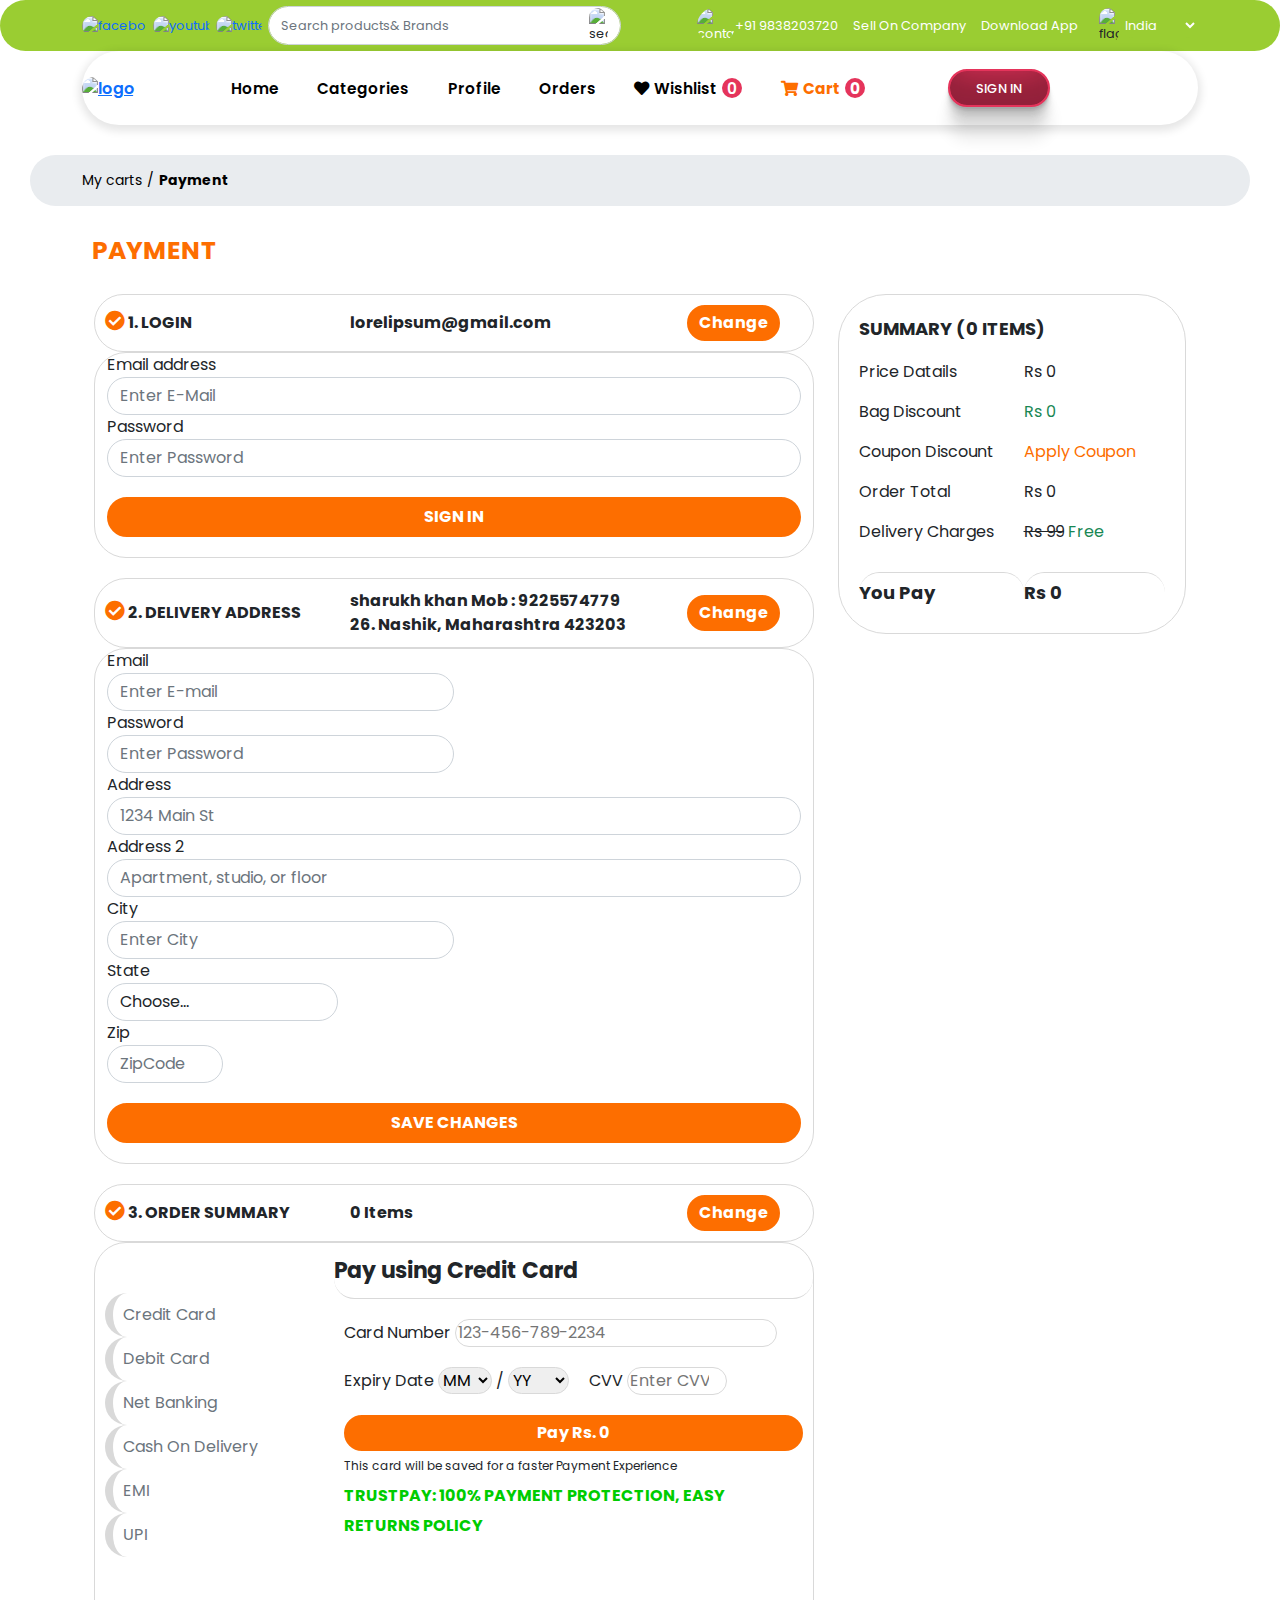
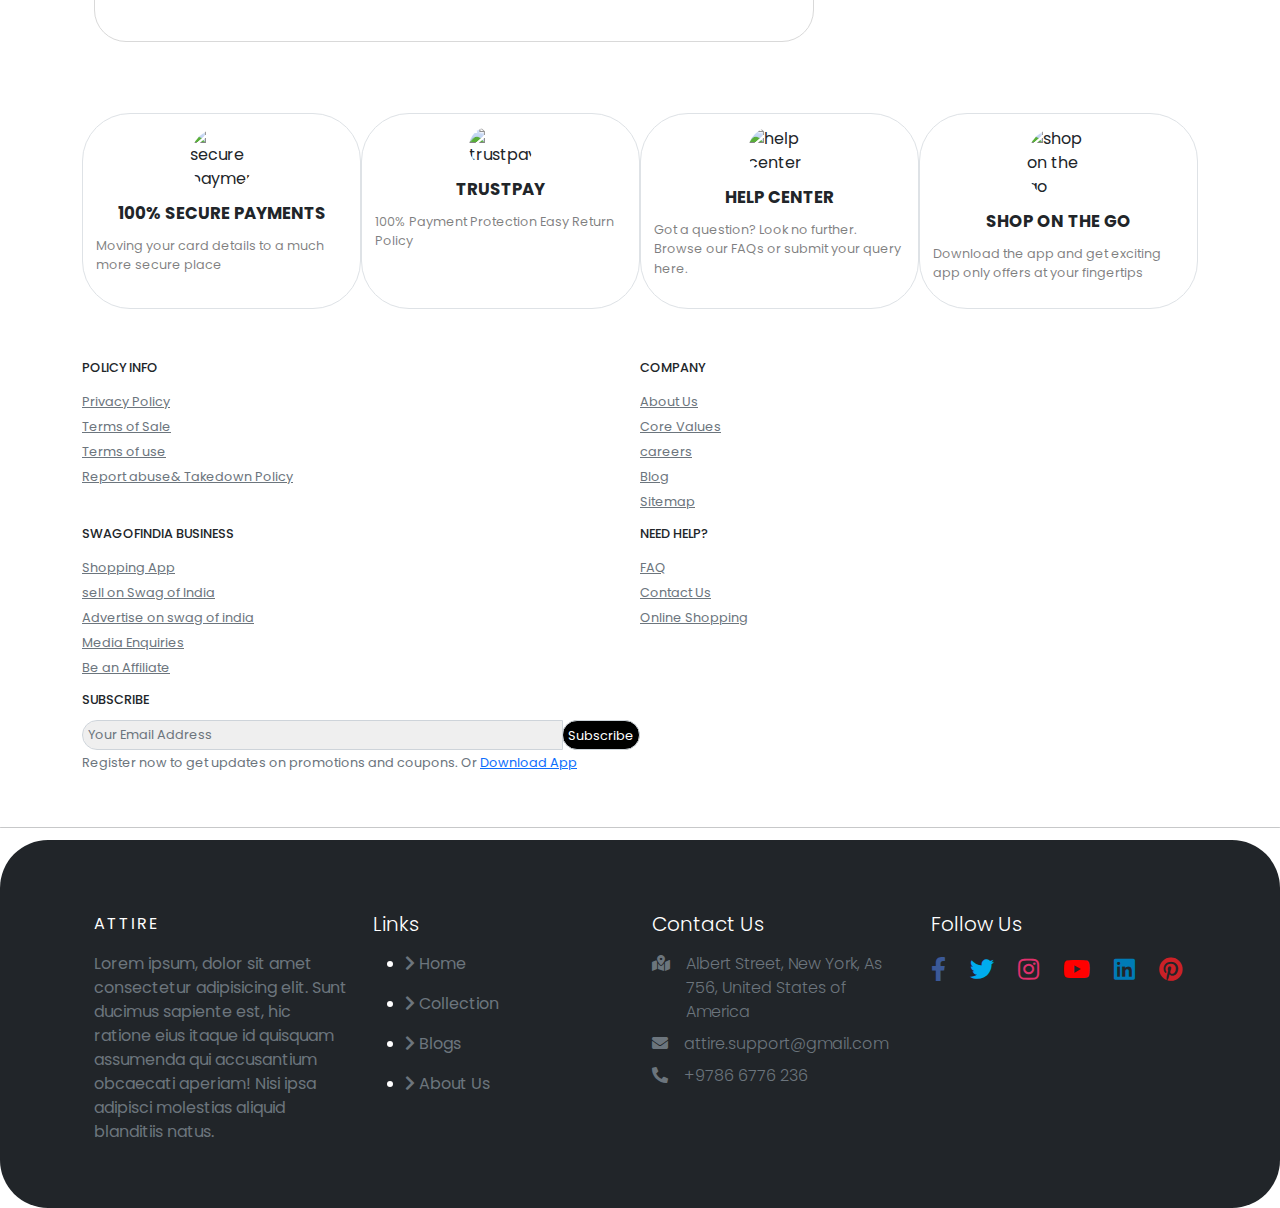
==== checkout.html @ f63555f8 "Add files via upload" ====
<!DOCTYPE html>
<html lang="en">

<head>
    <meta charset="UTF-8">
    <meta http-equiv="X-UA-Compatible" content="IE=edge">
    <meta name="viewport" content="width=device-width, initial-scale=1.0">

    <!-- Bootstrap CSS -->
    <link rel="stylesheet" href="https://cdn.jsdelivr.net/npm/bootstrap@4.6.1/dist/css/bootstrap.min.css"
        integrity="sha384-zCbKRCUGaJDkqS1kPbPd7TveP5iyJE0EjAuZQTgFLD2ylzuqKfdKlfG/eSrtxUkn" crossorigin="anonymous">
<!-- bootstrap css -->
<link rel="stylesheet" href="bootstrap-5.0.2-dist/css/bootstrap.min.css" />
<!-- Bootstrap CSS -->
<link rel="stylesheet" href="https://cdn.jsdelivr.net/npm/bootstrap@4.6.1/dist/css/bootstrap.min.css"
    integrity="sha384-zCbKRCUGaJDkqS1kPbPd7TveP5iyJE0EjAuZQTgFLD2ylzuqKfdKlfG/eSrtxUkn" crossorigin="anonymous" />
<link rel="stylesheet" href="https://cdn.jsdelivr.net/npm/bootstrap@4.6.0/dist/css/bootstrap.min.css"
    integrity="sha384-B0vP5xmATw1+K9KRQjQERJvTumQW0nPEzvF6L/Z6nronJ3oUOFUFpCjEUQouq2+l" crossorigin="anonymous" />
<link rel="stylesheet" href="https://cdn.jsdelivr.net/npm/bootstrap-icons@1.3.0/font/bootstrap-icons.css" />
    <!-- font awesome -->
    <link rel="stylesheet" href="./fontawesome-free-5.15.4-web/css/all.min.css">

    <!-- font family -->
    <link rel="preconnect" href="https://fonts.googleapis.com">
    <link rel="preconnect" href="https://fonts.gstatic.com" crossorigin>
    <link href="https://fonts.googleapis.com/css2?family=Great+Vibes&display=swap" rel="stylesheet">

    <!-- A favicon is a small file containing the one or more icons which are used to represent the website or a blog. It is also known as a tab icon, website icon, URL icon, or a bookmark icon. -->
    <link rel="icon" type="image/png" href="images\flavicon.png">

    <!-- The <title> tag in HTML is used to define the title of HTML document. -->
    <title>Attire-checkout Page</title>

    <!-- add a link to use an external style sheet -->
    <link rel="stylesheet" href="./css/checkout.css">
    <link rel="stylesheet" href="./css/main.css">

</head>

<body>

    <!-- The <header> element represents a container for introductory content or a set of navigational links. -->
    <!-- Sticky top Position an element at the top of the viewport, from edge to edge, but only after you scroll past it. The .sticky-top utility uses CSS’s position: sticky. -->
    <header>
        <div class="header-top">
            <div class="container-xl">
                <div class="row header-body">

                    <!-- ARIA is a set of attributes we can add to HTML elements that define ways to make web content and applications accessible to users with disabilities who use assistive technologies  -->
                    <div class="socialmedia col-md-2 justify-content-md-start justify-content-center" role="group"
                        tabindex="0" aria-label="social media">
                        <a class="navbar-brand" href="#"><img src="images\facebook round.png" alt="facebook"
                                aria-label="follow company on facebook"></a>
                        <a class="navbar-brand" href="#"><img src="images\Group 2556.png" alt="youtube"
                                aria-label="follow company on youtube"></a>
                        <a class="navbar-brand" href="#"><img src="images\Group 2557.png" alt="twitter"
                                aria-label="follow company on twitter"></a>
                    </div>
                    <div class="searchbar col-md-4 justify-content-center">
                        <input type="search" class="form-control" placeholder="Search products& Brands"
                            aria-label="Search">
                        <img src="images\Group 2558.png" alt="search">
                    </div>
                    <div class="details col-md-6 justify-content-md-end justify-content-center">
                        <ul class="nav">
                            <li class="nav-item">
                                <a id="contact-no" class="nav-link" href="tel:+91 9838203720"><img
                                        src="images\Group 2559.png" alt="contact">+91 9838203720</a>
                            </li>
                            <li class="nav-item">
                                <a class="nav-link" href="#">Sell On Company</a>
                            </li>
                            <li class="nav-item">
                                <a class="nav-link" href="#">Download App</a>
                            </li>
                            <li class="selector nav-item">
                                <img id="selector-img" src="images\india.png" alt="flag">

                                <!-- JavaScript event onchange -->
                                <select id="countriesList" class="countries" onchange="countriesFunction()">
                                    <option value="india">India</option>
                                    <option value="usa">USA</option>
                                    <option value="uk">UK</option>
                                    <option value="germany">Germany</option>
                                </select>
                            </li>
                        </ul>
                    </div>
                </div>
            </div>
        </div>

        <!-- JavaScript event onclick -->
        <button id="scrollTopBtn" class="scroll-top-btn" onclick="scrollTopFunction()"><i
                class="fas fa-chevron-up"></i></button>

        <div class="header-bottom" id="stickyHeader">
            <!-- Containers are the most basic layout element in Bootstrap and are required when using our default grid system. -->
            <div class="container-xl pad-sm-10">

                <!-- Navbar Documentation and examples for Bootstrap’s powerful, responsive navigation header, the navbar. Includes support for branding, navigation, collapse plugin, and more. -->
                <nav class="navbar navbar-expand-md navbar-light nav-list">
                   <a href="./index.html"> <img src="images/shopping-bag-icon.png" alt="logo"></a>

                    <!-- The hamburger menu is the button in websites that typically opens up into a side menu or navigation drawer. An easy way to communicate to users that the button contained a list of items. Here hamburger opens at medium device-->
                    <button class="navbar-toggler toggle-button" type="button" data-toggle="collapse"
                        data-target="#navbarSupportedContent" aria-controls="navbarSupportedContent"
                        aria-expanded="false" aria-label="Toggle navigation">
                        <span class="navbar-toggler-icon"></span>
                    </button>

                    <div class="collapse navbar-collapse" id="navbarSupportedContent">
                        <ul class="headernav navbar-nav mr-auto">
                            <li class="nav-item">
                                <a class="nav-link nav-position headernav-menu" href="./index.html">Home</a>
                            </li>
                            <li class="nav-item">
                                <a class="nav-link nav-position headernav-menu"
                                    href="./product_list.html">Categories</a>
                                <ul class="submenu">
                                    <li><a href="./product_list.html">Men</a></li>
                                    <li><a href="./product_list.html">Women</a></li>
                                    <li><a href="./product_list.html">Ethnic</a></li>
                                </ul>
                            </li>
                            <li class="nav-item">
                                <a class="nav-link nav-position headernav-menu" href="./my_profile.html">Profile</a>
                                <ul class="submenu">
                                    <li><a href="#">My Profile</a></li>
                                    <li><a href="#">Edit Profile</a></li>
                                </ul>
                            </li>
                            <li class="nav-item">
                                <a class="nav-link nav-position headernav-menu" href="./my_orders.html">Orders</a>
                                <ul class="submenu">
                                    <li><a href="#">My Orders</a></li>
                                    <li><a href="#">Track Orders</a></li>
                                    <li><a href="#">Return Orders</a></li>
                                </ul>
                            </li>
                            <li class="nav-item">
                                <a class="nav-link nav-position headernav-menu" href="#"><i
                                        class="fas fa-heart"></i> Wishlist <span id="myWishlistItem">0</span></a>
                            </li>
                            <li class="nav-item">
                                <a class="nav-link nav-position headernav-menu active" href="./my_carts.html"><i
                                        class="fas fa-shopping-cart"></i>
                                    Cart <span id="myCartItem">0</span></a>
                            </li>
                        </ul>
                        <!-- Button trigger modal -->
                        <button class="my-2 my-sm-0 btn-signin" type="submit" data-toggle="modal"
                            data-target="#Modal-container">SIGN
                            IN</button>
                    </div>
                </nav>
            </div>
        </div>
    </header>

    <!-- Modal element-->
    <!-- Toggle a working modal by clicking the button below. It will slide down and fade in from the top of the page. -->
    <div class="modal fade" id="Modal-container" tabindex="-1" aria-labelledby="exampleModalLabel" aria-hidden="true">
        <div class="modal-dialog">
            <div class="modal-content">
                <!-- Modal header element which contains logo and exit button -->
                <div class="modal-header d-flex flex-column-reverse align-items-center">
                    <img src="./images/loginpage.webp" alt="logo">
                    <button type="button" class="close" data-dismiss="modal" aria-label="Close">
                        <span aria-hidden="true">&times;</span>
                    </button>
                </div>

                <!-- Modal body -->
                <div class="modal-body">
                    <!-- Modal body elements which contains pills of login and create account -->
                    <nav class="body-pills">
                        <div class="nav nav-pills" id="pills-tab" role="tablist">
                            <a class="nav-item nav-link active login-pill" id="pills-login-tab" data-toggle="pill"
                                href="#login-body" role="tab" aria-controls="login-body" aria-selected="true">LOGIN</a>
                            <a class="nav-item nav-link create-account-pill" id="pills-createaccount-tab"
                                data-toggle="pill" href="#createaccount-body" role="tab"
                                aria-controls="createaccount-body" aria-selected="false">CREATE ACCOUNT</a>
                        </div>
                    </nav>

                    <!-- content element for login and create account pills -->
                    <div class="tab-content" id="pills-tabContent">
                        <!-- This is Modal body login elements and it is labeld by login pills when login pills strike this element is visible -->
                        <div class="tab-pane fade show active" id="login-body" role="tabpanel"
                            aria-labelledby="pills-login-tab">
                            <form action="/action_page.php">
                                <label for="email">Email address</label><span class="important">*</span>
                                <div class="form-group">
                                    <input type="email" class="form-control" id="email" placeholder="Enter e-mail">
                                </div>

                                <label for="userPassword">Password</label><span class="important">*</span>
                                <div class="input-group input-password">
                                    <input id="userPassword" type="password" class="form-control"
                                        placeholder="Enter password" aria-labelledby="visible-password">
                                    <div class="input-group-append">
                                        <span class="input-group-text" id="visible-password"><i
                                                class="fas fa-eye"></i></span>
                                    </div>
                                </div>
                            </form>

                            <!-- buttons for sign in and fogot your password -->
                            <button type="button" class="btn sign-in-btn">SIGN IN</button>
                            <button type="button" class="btn FYP-btn">FORGOT YOUR PASSWORD?</button>
                        </div>

                        <!-- This is Modal body create account elements and it is labeld by create account pills when create account pills strike this element is visible -->
                        <div class="tab-pane fade" id="createaccount-body" role="tabpanel"
                            aria-labelledby="pills-createaccount-tab">
                            <form action="/action_page.php">
                                <label for="Username">Username</label><span class="important">*</span>
                                <div class="form-group">
                                    <input type="text" id="Username" class="form-control" placeholder="Username">
                                </div>

                                <label for="emailaddress">Email address</label><span class="important">*</span>
                                <div class="form-group">
                                    <input type="email" id="emailaddress" class="form-control"
                                        placeholder="Enter e-mail">
                                </div>

                                <label for="newPassword">Password</label><span class="important">*</span>
                                <div class="input-group input-password">
                                    <input type="password" id="newPassword" class="form-control"
                                        placeholder="Enter password" aria-describedby="visible-password">
                                    <div class="input-group-append">
                                        <span class="input-group-text" id="visible-password"><i
                                                class="fas fa-eye"></i></span>
                                    </div>
                                </div>
                            </form>
                            <!-- buttons for create account -->
                            <button type="button" class="btn create-account-btn-body">CREATE
                                ACCOUNT</button>
                        </div>
                    </div>

                    <!-- Modal footer elements it contains social media buttons-->
                    <div class="modal-footer justify-content-center">
                        <span>Or Login With</span>
                        <div class="d-flex justify-content-between footer-btn-group">
                            <button type="button" class="btn facebook-btn"><span><i
                                        class="fab fa-facebook-f"></i>FACEBOOK</span></button>
                            <button type="button" class="btn twitter-btn"><span><i
                                        class="fab fa-twitter"></i>TWITTER</span></button>
                            <button type="button" class="btn google-btn"><span><i
                                        class="fab fa-google-plus-g"></i>GOOGLE</span></button>
                        </div>
                    </div>
                </div>
            </div>
        </div>
    </div>

    <!-- The <main> tag specifies the main content of a document. -->
    <main>
        <!-- this is breadcrumb indicate the current page -->
        <div class="profile-breadcrumb">
            <div class="container-xl">
                <nav>
                    <ol>
                        <li><a href="./my_carts.html">My carts</a></li>
                        <li><a href="./checkout.html">Payment</a></li>
                    </ol>
                </nav>
            </div>
        </div>
        <div class="container-xl">
            <div class="payment-heading">
                <h5>PAYMENT</h5>
            </div>
            <div class="row">
                <div class="col-lg-8 col-12 pad-sm-xsm-0">
                    <div class="margin panel-box">
                        <div class="row login-head panel-head">
                            <div class="col-sm-4 col-12 p-0"><span><i class="fas fa-check-circle"></i></span> 1. LOGIN
                            </div>
                            <div class="col-sm-6 col-12">lorelipsum@gmail.com</div>
                            <div class="col-sm-2 col-12 p-0"><button class="flip">Change</button></div>
                        </div>
                        <div class="row login-body panel-body">
                            <div class="col-12">
                                <form>
                                    <div class="form-group">
                                        <label for="inputEmail1">Email address</label>
                                        <input type="email" class="form-control" id="inputEmail1"
                                            aria-describedby="emailHelp" placeholder="Enter E-Mail">
                                    </div>
                                    <div class="form-group">
                                        <label for="inputPassword1">Password</label>
                                        <input type="password" class="form-control" id="inputPassword1" placeholder="Enter Password">
                                    </div>
                                    <div class="form-group">
                                        <button type="submit">SIGN IN</button>
                                    </div>
                                </form>
                            </div>
                        </div>
                    </div>
                    <div class="margin panel-box">
                        <div class="row delivery-address-head panel-head">
                            <div class="col-sm-4 col-12 p-0"><span><i class="fas fa-check-circle"></i></span> 2.
                                DELIVERY ADDRESS</div>
                            <div class="col-sm-6 col-12">sharukh khan Mob : 9225574779<br>26. Nashik, Maharashtra
                                423203</div>
                            <div class="col-sm-2 col-12 p-0"><button class="flip">Change</button></div>
                        </div>
                        <div class="row delivery-address-body panel-body">
                            <div class="col-12">
                                <form>
                                    <div class="form-row">
                                        <div class="form-group col-md-6">
                                            <label for="inputEmail2">Email</label>
                                            <input type="email" class="form-control" id="inputEmail2" placeholder="Enter E-mail">
                                        </div>
                                        <div class="form-group col-md-6">
                                            <label for="inputPassword4">Password</label>
                                            <input type="password" class="form-control" id="inputPassword4" placeholder="Enter Password">
                                        </div>
                                    </div>
                                    <div class="form-group">
                                        <label for="inputAddress">Address</label>
                                        <input type="text" class="form-control" id="inputAddress"
                                            placeholder="1234 Main St">
                                    </div>
                                    <div class="form-group">
                                        <label for="inputAddress2">Address 2</label>
                                        <input type="text" class="form-control" id="inputAddress2"
                                            placeholder="Apartment, studio, or floor">
                                    </div>
                                    <div class="form-row">
                                        <div class="form-group col-md-6">
                                            <label for="inputCity">City</label>
                                            <input type="text" class="form-control" id="inputCity" placeholder="Enter City">
                                        </div>
                                        <div class="form-group col-md-4">
                                            <label for="inputState">State</label>
                                            <select id="inputState" class="form-control">
                                                <option selected>Choose...</option>
                                                <option>Karnataka</option>
                                                <option>Tamilnadu</option>
                                                <option>Maharashtra</option>
                                                <option>Andhrapradesh</option>
                                                <option>Gujarat</option>
                                            </select>
                                        </div>
                                        <div class="form-group col-md-2">
                                            <label for="inputZip">Zip</label>
                                            <input type="text" class="form-control" id="inputZip" placeholder="ZipCode">
                                        </div>
                                    </div>
                                    <div class="form-group">
                                        <button type="submit">SAVE CHANGES</button>
                                    </div>
                                </form>
                            </div>
                        </div>
                    </div>
                    <div class="margin panel-box">
                        <div class="row order-summary-head panel-head active">
                            <div class="col-sm-4 col-12 p-0"><span><i class="fas fa-check-circle"></i></span> 3. ORDER
                                SUMMARY</div>
                            <div class="col-sm-6 col-12"><span id="orderSummaryItems">0</span> Items</div>
                            <div class="col-sm-2 col-12 p-0"><button class="flip">Change</button></div>
                        </div>
                        <div class="row order-summary-body panel-body">
                            <div class="col-sm-4 col-12 left-section text-muted p-0">
                                <ul>
                                    <li>Credit Card</li>
                                    <li>Debit Card</li>
                                    <li>Net Banking</li>
                                    <li>Cash On Delivery</li>
                                    <li>EMI</li>
                                    <li>UPI</li>
                                </ul>
                            </div>
                            <div class="col-sm-8 col-12 right-section p-0 ">
                                <div class="right-section-heading">
                                    <h5>Pay using Credit Card</h5>
                                </div>

                                <div>
                                    <label for="cardNo">Card Number</label>
                                    <input type="number" name="card-number" id="cardNo" placeholder="123-456-789-2234">
                                </div>

                                <div class="d-flex">
                                    <div>
                                        <label>Expiry Date</label>
                                        <select name="expiry-month">
                                            <option value="MM">MM</option>
                                            <option value="Jan">Jan</option>
                                            <option value="Feb">Feb</option>
                                            <option value="Mar">Mar</option>
                                            <option value="Apr">Apr</option>
                                            <option value="Jun">Jun</option>
                                            <option value="Jul">Jul</option>
                                            <option value="Aug">Aug</option>
                                            <option value="Sep">Sep</option>
                                            <option value="Oct">Oct</option>
                                            <option value="Nov">Nov</option>
                                            <option value="Dec">Dec</option>
                                        </select>
                                        <span>/</span>
                                        <select name="expiry-year">
                                            <option value="yy">YY</option>
                                            <option value="2022">2022</option>
                                            <option value="2023">2023</option>
                                            <option value="2024">2024</option>
                                            <option value="2025">2025</option>
                                            <option value="2026">2026</option>
                                            <option value="2027">2027</option>
                                            <option value="2028">2028</option>
                                            <option value="2029">2029</option>
                                            <option value="2030">2030</option>
                                            <option value="2031">2031</option>
                                            <option value="2032">2032</option>
                                        </select>
                                    </div>
                                    <div>
                                        <label for="cvv">CVV</label>
                                        <input type="number" name="cvv" id="cvv" placeholder="Enter CVV">
                                    </div>
                                </div>
                                <div class="d-flex flex-column payment-area">
                                    <a class="d-flex" href="./thankyou.html"><button>Pay Rs. <span
                                                id="finalPaymentButton">0</span></button></a>
                                    <span>This card will be saved for a faster Payment Experience</span>
                                    <span>TRUSTPAY: 100% PAYMENT PROTECTION, EASY RETURNS POLICY</span>
                                </div>
                            </div>
                        </div>
                    </div>
                </div>
                <div class="col-lg-4 col-12 pad-sm-xsm-0">
                    <div class="summary-box margin">
                        <div class="box-head">SUMMARY (<span id="summaryItems"></span> ITEMS)</div>
                        <div class="box-body">
                            <div class="grid-container">
                                <div class="grid">Price Datails</div>
                                <div class="grid">Rs <span id="totalPrice"></span></div>
                                <div class="grid">Bag Discount</div>
                                <div class="grid text-success">Rs <span id="totalDiscount"></span></div>
                                <div class="grid">Coupon Discount</div>
                                <div class="grid color-orange">Apply Coupon</div>
                                <div class="grid">Order Total</div>
                                <div class="grid">Rs <span id="totalPriceAfterDiscount"></span></div>
                                <div class="grid">Delivery Charges</div>
                                <div class="grid"><del>Rs 99</del> <span class="text-success">Free</span></div>
                                <div class="grid box-bottom">You Pay</div>
                                <div class="grid box-bottom">Rs <span id="finalTotal"></span></div>
                            </div>
                        </div>
                    </div>
                </div>
            </div>
        </div>
        <div class="container-xl pad-sm-10">
            <div class="suprt-box">
                <div class="row">
                    <span class="border d-inline-flex align-items-center flex-column col-6 col-md-3" tabindex="0"
                        role="group">
                        <img src="images\Image 34.png" alt="secure payments">
                        <h6>100% SECURE PAYMENTS</h6>
                        <p>Moving your card details to a much more secure place</p>
                    </span>
                    <span class="border d-inline-flex align-items-center flex-column col-6 col-md-3" tabindex="0"
                        role="group">
                        <img src="images\Image 35.png" alt="trustpay">
                        <h6>TRUSTPAY</h6>
                        <p>100% Payment Protection Easy Return Policy</p>
                    </span>
                    <span class="border d-inline-flex align-items-center flex-column col-6 col-md-3" tabindex="0"
                        role="group">
                        <img src="images\Image 36.png" alt="help center">
                        <h6>HELP CENTER</h6>
                        <p>Got a question? Look no further. Browse our FAQs or submit your query here.</p>
                    </span>
                    <span class="border d-inline-flex align-items-center flex-column col-6 col-md-3" tabindex="0"
                        role="group">
                        <img src="images\Image 37.png" alt="shop on the go">
                        <h6>SHOP ON THE GO</h6>
                        <p>Download the app and get exciting app only offers at your fingertips</p>
                    </span>
                </div>
            </div>


            <!-- The row provides the columns a place to live, ideally having columns that add up to 12. It also acts as a wrapper since all the columns float left. -->
            <div class="row swagofindia-details">
                <!-- For grids that are the same from the smallest of devices to the largest, use the .col-* -->
                <div class="col-6 col-lg" tabindex="0" role="navigation">
                    <h5>POLICY INFO</h5>
                    <ul class="list-unstyled text-small">
                        <li><a class="text-muted" href="#">Privacy Policy</a></li>
                        <li><a class="text-muted" href="#">Terms of Sale</a></li>
                        <li><a class="text-muted" href="#">Terms of use</a></li>
                        <li><a class="text-muted" href="#">Report abuse& Takedown Policy</a></li>
                    </ul>
                </div>
                <div class="col-6 col-lg" tabindex="0" role="navigation">
                    <h5>COMPANY</h5>
                    <ul class="list-unstyled text-small">
                        <li><a class="text-muted" href="#">About Us</a></li>
                        <li><a class="text-muted" href="#">Core Values</a></li>
                        <li><a class="text-muted" href="#">careers</a></li>
                        <li><a class="text-muted" href="#">Blog</a></li>
                        <li><a class="text-muted" href="#">Sitemap</a></li>
                    </ul>
                </div>
                <div class="col-6 col-lg" tabindex="0" role="navigation">
                    <h5>SWAGOFINDIA BUSINESS</h5>
                    <ul class="list-unstyled text-small">
                        <li><a class="text-muted" href="#">Shopping App</a></li>
                        <li><a class="text-muted" href="#">sell on Swag of India</a></li>
                        <li><a class="text-muted" href="#">Advertise on swag of india</a></li>
                        <li><a class="text-muted" href="#">Media Enquiries</a></li>
                        <li><a class="text-muted" href="#">Be an Affiliate</a></li>
                    </ul>
                </div>
                <div class="col-6 col-lg" tabindex="0" role="navigation">
                    <h5>NEED HELP?</h5>
                    <ul class="list-unstyled text-small">
                        <li><a class="text-muted" href="#">FAQ</a></li>
                        <li><a class="text-muted" href="#">Contact Us</a></li>
                        <li><a class="text-muted" href="#">Online Shopping</a></li>
                    </ul>
                </div>
                <div class="col-6 col-lg" tabindex="0" role="navigation">
                    <h5>SUBSCRIBE</h5>
                    <ul class="list-unstyled text-small">
                        <li>
                            <div class="input-group">
                                <input type="email" class="form-control emailaddress" placeholder="Your Email Address"
                                    aria-label="Recipient's username" aria-describedby="basic-addon2">
                                <div class="input-group-append">
                                    <span class="input-group-text submit-email" id="basic-addon2"
                                        type="button">Subscribe</span>
                                </div>
                            </div>
                        </li>
                        <li><span class="text-muted">Register now to get updates on promotions and coupons. Or </span><a
                                id="download" href="#">Download App</a></li>
                    </ul>
                </div>
            </div>
        </div>
    </main>

    <hr>

    <!-- The <footer> tag defines a footer for a document or section. A <footer> element typically contains such as copyright information, contact information and also payment information. -->
    <!-- footer -->
    <footer class="bg-dark py-5">
        <div class="container">
            <div class="row text-white g-4">
                <div class="col-md-6 col-lg-3">
                    <a class="text-uppercase text-decoration-none brand text-white" href="./index.html">Attire</a>
                    <p class="text-white text-muted mt-3">
                        Lorem ipsum, dolor sit amet consectetur adipisicing elit. Sunt
                        ducimus sapiente est, hic ratione eius itaque id quisquam
                        assumenda qui accusantium obcaecati aperiam! Nisi ipsa adipisci
                        molestias aliquid blanditiis natus.
                    </p>
                </div>
                <div class="col-md-6 col-lg-3">
                    <h5 class="fw-light">Links</h5>
                    <ul class="">
                        <li class="my-3">
                            <a href="#header" class="text-white text-decoration-none text-muted">
                                <i class="fas fa-chevron-right me-1"></i>Home
                            </a>
                        </li>
                        <li class="my-3">
                            <a href="#collection" class="text-white text-decoration-none text-muted">
                                <i class="fas fa-chevron-right me-1"></i>Collection
                            </a>
                        </li>
                        <li class="my-3">
                            <a href="#blog" class="text-white text-decoration-none text-muted">
                                <i class="fas fa-chevron-right me-1"></i>Blogs
                            </a>
                        </li>
                        <li class="my-3">
                            <a href="#about" class="text-white text-decoration-none text-muted">
                                <i class="fas fa-chevron-right me-1"></i>About Us
                            </a>
                        </li>
                    </ul>
                </div>
                <div class="col-md-6 col-lg-3">
                    <h5 class="fw-light mb-3">Contact Us</h5>
                    <div class="d-flex justify-content-start align-items-start my-2 text-muted">
                        <span class="me-3">
                            <i class="fas fa-map-marked-alt"></i>
                        </span>
                        <span class="fw-light">
                            Albert Street, New York, As 756, United States of America
                        </span>
                    </div>
                    <div class="d-flex justify-content-start align-items-start my-2 text-muted">
                        <span class="me-3">
                            <i class="fas fa-envelope"></i>
                        </span>
                        <span class="fw-light"> attire.support@gmail.com </span>
                    </div>
                    <div class="d-flex justify-content-start align-items-start my-2 text-muted">
                        <span class="me-3">
                            <i class="fas fa-phone-alt"></i>
                        </span>
                        <span class="fw-light"> +9786 6776 236 </span>
                    </div>
                </div>
                <div class="col-md-6 col-lg-3">
                    <h5 class="fw-light mb-3">Follow Us</h5>
                    <div>
                        <ul class="list-unstyled d-flex">
                            <li>
                                <a href="https://www.facebook.com/" target="_blank"
                                    class="text-white text-decoration-none text-muted fs-4 me-4">
                                    <i class="fab fa-facebook-f"> </i>
                                </a>
                            </li>
                            <li>
                                <a href="https://twitter.com/login" target="_blank"
                                    class="text-white text-decoration-none text-muted fs-4 me-4">
                                    <i class="fab fa-twitter"> </i>
                                </a>
                            </li>
                            <li>
                                <a href="https://www.instagram.com/" target="_blank"
                                    class="text-white text-decoration-none text-muted fs-4 me-4">
                                    <i class="fab fa-instagram"> </i>
                                </a>
                            </li>
                            <li>
                                <a href="https://www.youtube.com/" target="_blank"
                                    class="text-white text-decoration-none text-muted fs-4 me-4">
                                    <i class="fab fa-youtube"> </i>
                                </a>
                            </li>
                            <li>
                                <a href="https://www.linkedin.com/" target="_blank"
                                    class="text-white text-decoration-none text-muted fs-4 me-4">
                                    <i class="fab fa-linkedin"> </i>
                                </a>
                            </li>
                            <li>
                                <a href="https://in.pinterest.com/" target="_blank"
                                    class="text-white text-decoration-none text-muted fs-4 me-4">
                                    <i class="fab fa-pinterest"> </i>
                                </a>
                            </li>
                        </ul>
                    </div>
                </div>
            </div>
        </div>
        <button id="scrollTopBtn" class="scroll-top-btn" onclick="scrollTopFunction()">
            <i class="fas fa-chevron-up"></i>
        </button>
    </footer>
    <!-- end of footer -->

    <!-- Option 1: jQuery and Bootstrap Bundle (includes Popper) -->
    <script src="https://cdn.jsdelivr.net/npm/jquery@3.5.1/dist/jquery.slim.min.js"
        integrity="sha384-DfXdz2htPH0lsSSs5nCTpuj/zy4C+OGpamoFVy38MVBnE+IbbVYUew+OrCXaRkfj" crossorigin="anonymous">
    </script>
    <script src="https://cdn.jsdelivr.net/npm/bootstrap@4.6.1/dist/js/bootstrap.bundle.min.js"
        integrity="sha384-fQybjgWLrvvRgtW6bFlB7jaZrFsaBXjsOMm/tB9LTS58ONXgqbR9W8oWht/amnpF" crossorigin="anonymous">
    </script>

    <!-- jQuery CDN -->
    <script src="https://code.jquery.com/jquery-3.6.0.min.js"
        integrity="sha256-/xUj+3OJU5yExlq6GSYGSHk7tPXikynS7ogEvDej/m4=" crossorigin="anonymous"></script>


    <!-- add a script tag to use an external JavaScript file -->
    <script type="text/javascript" src="./js/wishlist.js"></script>
    <script type="text/javascript" src="./js/cart.js"></script>
    <script type="text/javascript" src="./js/checkout.js"></script>
    <script type="text/javascript" src="./js/index.js"></script>
    <script type="text/javascript" src="./js/my_carts.js"></script>
    <script type="text/javascript" src="./js/script.js"></script>

    <!-- jQuery file -->
    <script type="text/javascript" src="./jQuery/checkout.js"></script>
</body>

</html>
---- fontawesome-free-5.15.4-web/css/all.min.css ----
/*
 * Font Awesome Free 5.15.4 by @fontawesome - https://fontawesome.com
 * License - https://fontawesome.com/license/free (Icons: CC BY 4.0, Fonts: SIL OFL 1.1, Code: MIT License)
 */
.fa,
.fab,
.fad,
.fal,
.far,
.fas {
    -moz-osx-font-smoothing: grayscale;
    -webkit-font-smoothing: antialiased;
    display: inline-block;
    font-style: normal;
    font-variant: normal;
    text-rendering: auto;
    line-height: 1
}

.fa-lg {
    font-size: 1.33333em;
    line-height: .75em;
    vertical-align: -.0667em
}

.fa-xs {
    font-size: .75em
}

.fa-sm {
    font-size: .875em
}

.fa-1x {
    font-size: 1em
}

.fa-2x {
    font-size: 2em
}

.fa-3x {
    font-size: 3em
}

.fa-4x {
    font-size: 4em
}

.fa-5x {
    font-size: 5em
}

.fa-6x {
    font-size: 6em
}

.fa-7x {
    font-size: 7em
}

.fa-8x {
    font-size: 8em
}

.fa-9x {
    font-size: 9em
}

.fa-10x {
    font-size: 10em
}

.fa-fw {
    text-align: center;
    width: 1.25em
}

.fa-ul {
    list-style-type: none;
    margin-left: 2.5em;
    padding-left: 0
}

.fa-ul>li {
    position: relative
}

.fa-li {
    left: -2em;
    position: absolute;
    text-align: center;
    width: 2em;
    line-height: inherit
}

.fa-border {
    border: .08em solid #eee;
    border-radius: .1em;
    padding: .2em .25em .15em
}

.fa-pull-left {
    float: left
}

.fa-pull-right {
    float: right
}

.fa.fa-pull-left,
.fab.fa-pull-left,
.fal.fa-pull-left,
.far.fa-pull-left,
.fas.fa-pull-left {
    margin-right: .3em
}

.fa.fa-pull-right,
.fab.fa-pull-right,
.fal.fa-pull-right,
.far.fa-pull-right,
.fas.fa-pull-right {
    margin-left: .3em
}

.fa-spin {
    -webkit-animation: fa-spin 2s linear infinite;
    animation: fa-spin 2s linear infinite
}

.fa-pulse {
    -webkit-animation: fa-spin 1s steps(8) infinite;
    animation: fa-spin 1s steps(8) infinite
}

@-webkit-keyframes fa-spin {
    0% {
        -webkit-transform: rotate(0deg);
        transform: rotate(0deg)
    }

    to {
        -webkit-transform: rotate(1turn);
        transform: rotate(1turn)
    }
}

@keyframes fa-spin {
    0% {
        -webkit-transform: rotate(0deg);
        transform: rotate(0deg)
    }

    to {
        -webkit-transform: rotate(1turn);
        transform: rotate(1turn)
    }
}

.fa-rotate-90 {
    -ms-filter: "progid:DXImageTransform.Microsoft.BasicImage(rotation=1)";
    -webkit-transform: rotate(90deg);
    transform: rotate(90deg)
}

.fa-rotate-180 {
    -ms-filter: "progid:DXImageTransform.Microsoft.BasicImage(rotation=2)";
    -webkit-transform: rotate(180deg);
    transform: rotate(180deg)
}

.fa-rotate-270 {
    -ms-filter: "progid:DXImageTransform.Microsoft.BasicImage(rotation=3)";
    -webkit-transform: rotate(270deg);
    transform: rotate(270deg)
}

.fa-flip-horizontal {
    -ms-filter: "progid:DXImageTransform.Microsoft.BasicImage(rotation=0, mirror=1)";
    -webkit-transform: scaleX(-1);
    transform: scaleX(-1)
}

.fa-flip-vertical {
    -webkit-transform: scaleY(-1);
    transform: scaleY(-1)
}

.fa-flip-both,
.fa-flip-horizontal.fa-flip-vertical,
.fa-flip-vertical {
    -ms-filter: "progid:DXImageTransform.Microsoft.BasicImage(rotation=2, mirror=1)"
}

.fa-flip-both,
.fa-flip-horizontal.fa-flip-vertical {
    -webkit-transform: scale(-1);
    transform: scale(-1)
}

:root .fa-flip-both,
:root .fa-flip-horizontal,
:root .fa-flip-vertical,
:root .fa-rotate-90,
:root .fa-rotate-180,
:root .fa-rotate-270 {
    -webkit-filter: none;
    filter: none
}

.fa-stack {
    display: inline-block;
    height: 2em;
    line-height: 2em;
    position: relative;
    vertical-align: middle;
    width: 2.5em
}

.fa-stack-1x,
.fa-stack-2x {
    left: 0;
    position: absolute;
    text-align: center;
    width: 100%
}

.fa-stack-1x {
    line-height: inherit
}

.fa-stack-2x {
    font-size: 2em
}

.fa-inverse {
    color: #fff
}

.fa-500px:before {
    content: "\f26e"
}

.fa-accessible-icon:before {
    content: "\f368"
}

.fa-accusoft:before {
    content: "\f369"
}

.fa-acquisitions-incorporated:before {
    content: "\f6af"
}

.fa-ad:before {
    content: "\f641"
}

.fa-address-book:before {
    content: "\f2b9"
}

.fa-address-card:before {
    content: "\f2bb"
}

.fa-adjust:before {
    content: "\f042"
}

.fa-adn:before {
    content: "\f170"
}

.fa-adversal:before {
    content: "\f36a"
}

.fa-affiliatetheme:before {
    content: "\f36b"
}

.fa-air-freshener:before {
    content: "\f5d0"
}

.fa-airbnb:before {
    content: "\f834"
}

.fa-algolia:before {
    content: "\f36c"
}

.fa-align-center:before {
    content: "\f037"
}

.fa-align-justify:before {
    content: "\f039"
}

.fa-align-left:before {
    content: "\f036"
}

.fa-align-right:before {
    content: "\f038"
}

.fa-alipay:before {
    content: "\f642"
}

.fa-allergies:before {
    content: "\f461"
}

.fa-amazon:before {
    content: "\f270"
}

.fa-amazon-pay:before {
    content: "\f42c"
}

.fa-ambulance:before {
    content: "\f0f9"
}

.fa-american-sign-language-interpreting:before {
    content: "\f2a3"
}

.fa-amilia:before {
    content: "\f36d"
}

.fa-anchor:before {
    content: "\f13d"
}

.fa-android:before {
    content: "\f17b"
}

.fa-angellist:before {
    content: "\f209"
}

.fa-angle-double-down:before {
    content: "\f103"
}

.fa-angle-double-left:before {
    content: "\f100"
}

.fa-angle-double-right:before {
    content: "\f101"
}

.fa-angle-double-up:before {
    content: "\f102"
}

.fa-angle-down:before {
    content: "\f107"
}

.fa-angle-left:before {
    content: "\f104"
}

.fa-angle-right:before {
    content: "\f105"
}

.fa-angle-up:before {
    content: "\f106"
}

.fa-angry:before {
    content: "\f556"
}

.fa-angrycreative:before {
    content: "\f36e"
}

.fa-angular:before {
    content: "\f420"
}

.fa-ankh:before {
    content: "\f644"
}

.fa-app-store:before {
    content: "\f36f"
}

.fa-app-store-ios:before {
    content: "\f370"
}

.fa-apper:before {
    content: "\f371"
}

.fa-apple:before {
    content: "\f179"
}

.fa-apple-alt:before {
    content: "\f5d1"
}

.fa-apple-pay:before {
    content: "\f415"
}

.fa-archive:before {
    content: "\f187"
}

.fa-archway:before {
    content: "\f557"
}

.fa-arrow-alt-circle-down:before {
    content: "\f358"
}

.fa-arrow-alt-circle-left:before {
    content: "\f359"
}

.fa-arrow-alt-circle-right:before {
    content: "\f35a"
}

.fa-arrow-alt-circle-up:before {
    content: "\f35b"
}

.fa-arrow-circle-down:before {
    content: "\f0ab"
}

.fa-arrow-circle-left:before {
    content: "\f0a8"
}

.fa-arrow-circle-right:before {
    content: "\f0a9"
}

.fa-arrow-circle-up:before {
    content: "\f0aa"
}

.fa-arrow-down:before {
    content: "\f063"
}

.fa-arrow-left:before {
    content: "\f060"
}

.fa-arrow-right:before {
    content: "\f061"
}

.fa-arrow-up:before {
    content: "\f062"
}

.fa-arrows-alt:before {
    content: "\f0b2"
}

.fa-arrows-alt-h:before {
    content: "\f337"
}

.fa-arrows-alt-v:before {
    content: "\f338"
}

.fa-artstation:before {
    content: "\f77a"
}

.fa-assistive-listening-systems:before {
    content: "\f2a2"
}

.fa-asterisk:before {
    content: "\f069"
}

.fa-asymmetrik:before {
    content: "\f372"
}

.fa-at:before {
    content: "\f1fa"
}

.fa-atlas:before {
    content: "\f558"
}

.fa-atlassian:before {
    content: "\f77b"
}

.fa-atom:before {
    content: "\f5d2"
}

.fa-audible:before {
    content: "\f373"
}

.fa-audio-description:before {
    content: "\f29e"
}

.fa-autoprefixer:before {
    content: "\f41c"
}

.fa-avianex:before {
    content: "\f374"
}

.fa-aviato:before {
    content: "\f421"
}

.fa-award:before {
    content: "\f559"
}

.fa-aws:before {
    content: "\f375"
}

.fa-baby:before {
    content: "\f77c"
}

.fa-baby-carriage:before {
    content: "\f77d"
}

.fa-backspace:before {
    content: "\f55a"
}

.fa-backward:before {
    content: "\f04a"
}

.fa-bacon:before {
    content: "\f7e5"
}

.fa-bacteria:before {
    content: "\e059"
}

.fa-bacterium:before {
    content: "\e05a"
}

.fa-bahai:before {
    content: "\f666"
}

.fa-balance-scale:before {
    content: "\f24e"
}

.fa-balance-scale-left:before {
    content: "\f515"
}

.fa-balance-scale-right:before {
    content: "\f516"
}

.fa-ban:before {
    content: "\f05e"
}

.fa-band-aid:before {
    content: "\f462"
}

.fa-bandcamp:before {
    content: "\f2d5"
}

.fa-barcode:before {
    content: "\f02a"
}

.fa-bars:before {
    content: "\f0c9"
}

.fa-baseball-ball:before {
    content: "\f433"
}

.fa-basketball-ball:before {
    content: "\f434"
}

.fa-bath:before {
    content: "\f2cd"
}

.fa-battery-empty:before {
    content: "\f244"
}

.fa-battery-full:before {
    content: "\f240"
}

.fa-battery-half:before {
    content: "\f242"
}

.fa-battery-quarter:before {
    content: "\f243"
}

.fa-battery-three-quarters:before {
    content: "\f241"
}

.fa-battle-net:before {
    content: "\f835"
}

.fa-bed:before {
    content: "\f236"
}

.fa-beer:before {
    content: "\f0fc"
}

.fa-behance:before {
    content: "\f1b4"
}

.fa-behance-square:before {
    content: "\f1b5"
}

.fa-bell:before {
    content: "\f0f3"
}

.fa-bell-slash:before {
    content: "\f1f6"
}

.fa-bezier-curve:before {
    content: "\f55b"
}

.fa-bible:before {
    content: "\f647"
}

.fa-bicycle:before {
    content: "\f206"
}

.fa-biking:before {
    content: "\f84a"
}

.fa-bimobject:before {
    content: "\f378"
}

.fa-binoculars:before {
    content: "\f1e5"
}

.fa-biohazard:before {
    content: "\f780"
}

.fa-birthday-cake:before {
    content: "\f1fd"
}

.fa-bitbucket:before {
    content: "\f171"
}

.fa-bitcoin:before {
    content: "\f379"
}

.fa-bity:before {
    content: "\f37a"
}

.fa-black-tie:before {
    content: "\f27e"
}

.fa-blackberry:before {
    content: "\f37b"
}

.fa-blender:before {
    content: "\f517"
}

.fa-blender-phone:before {
    content: "\f6b6"
}

.fa-blind:before {
    content: "\f29d"
}

.fa-blog:before {
    content: "\f781"
}

.fa-blogger:before {
    content: "\f37c"
}

.fa-blogger-b:before {
    content: "\f37d"
}

.fa-bluetooth:before {
    content: "\f293"
}

.fa-bluetooth-b:before {
    content: "\f294"
}

.fa-bold:before {
    content: "\f032"
}

.fa-bolt:before {
    content: "\f0e7"
}

.fa-bomb:before {
    content: "\f1e2"
}

.fa-bone:before {
    content: "\f5d7"
}

.fa-bong:before {
    content: "\f55c"
}

.fa-book:before {
    content: "\f02d"
}

.fa-book-dead:before {
    content: "\f6b7"
}

.fa-book-medical:before {
    content: "\f7e6"
}

.fa-book-open:before {
    content: "\f518"
}

.fa-book-reader:before {
    content: "\f5da"
}

.fa-bookmark:before {
    content: "\f02e"
}

.fa-bootstrap:before {
    content: "\f836"
}

.fa-border-all:before {
    content: "\f84c"
}

.fa-border-none:before {
    content: "\f850"
}

.fa-border-style:before {
    content: "\f853"
}

.fa-bowling-ball:before {
    content: "\f436"
}

.fa-box:before {
    content: "\f466"
}

.fa-box-open:before {
    content: "\f49e"
}

.fa-box-tissue:before {
    content: "\e05b"
}

.fa-boxes:before {
    content: "\f468"
}

.fa-braille:before {
    content: "\f2a1"
}

.fa-brain:before {
    content: "\f5dc"
}

.fa-bread-slice:before {
    content: "\f7ec"
}

.fa-briefcase:before {
    content: "\f0b1"
}

.fa-briefcase-medical:before {
    content: "\f469"
}

.fa-broadcast-tower:before {
    content: "\f519"
}

.fa-broom:before {
    content: "\f51a"
}

.fa-brush:before {
    content: "\f55d"
}

.fa-btc:before {
    content: "\f15a"
}

.fa-buffer:before {
    content: "\f837"
}

.fa-bug:before {
    content: "\f188"
}

.fa-building:before {
    content: "\f1ad"
}

.fa-bullhorn:before {
    content: "\f0a1"
}

.fa-bullseye:before {
    content: "\f140"
}

.fa-burn:before {
    content: "\f46a"
}

.fa-buromobelexperte:before {
    content: "\f37f"
}

.fa-bus:before {
    content: "\f207"
}

.fa-bus-alt:before {
    content: "\f55e"
}

.fa-business-time:before {
    content: "\f64a"
}

.fa-buy-n-large:before {
    content: "\f8a6"
}

.fa-buysellads:before {
    content: "\f20d"
}

.fa-calculator:before {
    content: "\f1ec"
}

.fa-calendar:before {
    content: "\f133"
}

.fa-calendar-alt:before {
    content: "\f073"
}

.fa-calendar-check:before {
    content: "\f274"
}

.fa-calendar-day:before {
    content: "\f783"
}

.fa-calendar-minus:before {
    content: "\f272"
}

.fa-calendar-plus:before {
    content: "\f271"
}

.fa-calendar-times:before {
    content: "\f273"
}

.fa-calendar-week:before {
    content: "\f784"
}

.fa-camera:before {
    content: "\f030"
}

.fa-camera-retro:before {
    content: "\f083"
}

.fa-campground:before {
    content: "\f6bb"
}

.fa-canadian-maple-leaf:before {
    content: "\f785"
}

.fa-candy-cane:before {
    content: "\f786"
}

.fa-cannabis:before {
    content: "\f55f"
}

.fa-capsules:before {
    content: "\f46b"
}

.fa-car:before {
    content: "\f1b9"
}

.fa-car-alt:before {
    content: "\f5de"
}

.fa-car-battery:before {
    content: "\f5df"
}

.fa-car-crash:before {
    content: "\f5e1"
}

.fa-car-side:before {
    content: "\f5e4"
}

.fa-caravan:before {
    content: "\f8ff"
}

.fa-caret-down:before {
    content: "\f0d7"
}

.fa-caret-left:before {
    content: "\f0d9"
}

.fa-caret-right:before {
    content: "\f0da"
}

.fa-caret-square-down:before {
    content: "\f150"
}

.fa-caret-square-left:before {
    content: "\f191"
}

.fa-caret-square-right:before {
    content: "\f152"
}

.fa-caret-square-up:before {
    content: "\f151"
}

.fa-caret-up:before {
    content: "\f0d8"
}

.fa-carrot:before {
    content: "\f787"
}

.fa-cart-arrow-down:before {
    content: "\f218"
}

.fa-cart-plus:before {
    content: "\f217"
}

.fa-cash-register:before {
    content: "\f788"
}

.fa-cat:before {
    content: "\f6be"
}

.fa-cc-amazon-pay:before {
    content: "\f42d"
}

.fa-cc-amex:before {
    content: "\f1f3"
}

.fa-cc-apple-pay:before {
    content: "\f416"
}

.fa-cc-diners-club:before {
    content: "\f24c"
}

.fa-cc-discover:before {
    content: "\f1f2"
}

.fa-cc-jcb:before {
    content: "\f24b"
}

.fa-cc-mastercard:before {
    content: "\f1f1"
}

.fa-cc-paypal:before {
    content: "\f1f4"
}

.fa-cc-stripe:before {
    content: "\f1f5"
}

.fa-cc-visa:before {
    content: "\f1f0"
}

.fa-centercode:before {
    content: "\f380"
}

.fa-centos:before {
    content: "\f789"
}

.fa-certificate:before {
    content: "\f0a3"
}

.fa-chair:before {
    content: "\f6c0"
}

.fa-chalkboard:before {
    content: "\f51b"
}

.fa-chalkboard-teacher:before {
    content: "\f51c"
}

.fa-charging-station:before {
    content: "\f5e7"
}

.fa-chart-area:before {
    content: "\f1fe"
}

.fa-chart-bar:before {
    content: "\f080"
}

.fa-chart-line:before {
    content: "\f201"
}

.fa-chart-pie:before {
    content: "\f200"
}

.fa-check:before {
    content: "\f00c"
}

.fa-check-circle:before {
    content: "\f058"
}

.fa-check-double:before {
    content: "\f560"
}

.fa-check-square:before {
    content: "\f14a"
}

.fa-cheese:before {
    content: "\f7ef"
}

.fa-chess:before {
    content: "\f439"
}

.fa-chess-bishop:before {
    content: "\f43a"
}

.fa-chess-board:before {
    content: "\f43c"
}

.fa-chess-king:before {
    content: "\f43f"
}

.fa-chess-knight:before {
    content: "\f441"
}

.fa-chess-pawn:before {
    content: "\f443"
}

.fa-chess-queen:before {
    content: "\f445"
}

.fa-chess-rook:before {
    content: "\f447"
}

.fa-chevron-circle-down:before {
    content: "\f13a"
}

.fa-chevron-circle-left:before {
    content: "\f137"
}

.fa-chevron-circle-right:before {
    content: "\f138"
}

.fa-chevron-circle-up:before {
    content: "\f139"
}

.fa-chevron-down:before {
    content: "\f078"
}

.fa-chevron-left:before {
    content: "\f053"
}

.fa-chevron-right:before {
    content: "\f054"
}

.fa-chevron-up:before {
    content: "\f077"
}

.fa-child:before {
    content: "\f1ae"
}

.fa-chrome:before {
    content: "\f268"
}

.fa-chromecast:before {
    content: "\f838"
}

.fa-church:before {
    content: "\f51d"
}

.fa-circle:before {
    content: "\f111"
}

.fa-circle-notch:before {
    content: "\f1ce"
}

.fa-city:before {
    content: "\f64f"
}

.fa-clinic-medical:before {
    content: "\f7f2"
}

.fa-clipboard:before {
    content: "\f328"
}

.fa-clipboard-check:before {
    content: "\f46c"
}

.fa-clipboard-list:before {
    content: "\f46d"
}

.fa-clock:before {
    content: "\f017"
}

.fa-clone:before {
    content: "\f24d"
}

.fa-closed-captioning:before {
    content: "\f20a"
}

.fa-cloud:before {
    content: "\f0c2"
}

.fa-cloud-download-alt:before {
    content: "\f381"
}

.fa-cloud-meatball:before {
    content: "\f73b"
}

.fa-cloud-moon:before {
    content: "\f6c3"
}

.fa-cloud-moon-rain:before {
    content: "\f73c"
}

.fa-cloud-rain:before {
    content: "\f73d"
}

.fa-cloud-showers-heavy:before {
    content: "\f740"
}

.fa-cloud-sun:before {
    content: "\f6c4"
}

.fa-cloud-sun-rain:before {
    content: "\f743"
}

.fa-cloud-upload-alt:before {
    content: "\f382"
}

.fa-cloudflare:before {
    content: "\e07d"
}

.fa-cloudscale:before {
    content: "\f383"
}

.fa-cloudsmith:before {
    content: "\f384"
}

.fa-cloudversify:before {
    content: "\f385"
}

.fa-cocktail:before {
    content: "\f561"
}

.fa-code:before {
    content: "\f121"
}

.fa-code-branch:before {
    content: "\f126"
}

.fa-codepen:before {
    content: "\f1cb"
}

.fa-codiepie:before {
    content: "\f284"
}

.fa-coffee:before {
    content: "\f0f4"
}

.fa-cog:before {
    content: "\f013"
}

.fa-cogs:before {
    content: "\f085"
}

.fa-coins:before {
    content: "\f51e"
}

.fa-columns:before {
    content: "\f0db"
}

.fa-comment:before {
    content: "\f075"
}

.fa-comment-alt:before {
    content: "\f27a"
}

.fa-comment-dollar:before {
    content: "\f651"
}

.fa-comment-dots:before {
    content: "\f4ad"
}

.fa-comment-medical:before {
    content: "\f7f5"
}

.fa-comment-slash:before {
    content: "\f4b3"
}

.fa-comments:before {
    content: "\f086"
}

.fa-comments-dollar:before {
    content: "\f653"
}

.fa-compact-disc:before {
    content: "\f51f"
}

.fa-compass:before {
    content: "\f14e"
}

.fa-compress:before {
    content: "\f066"
}

.fa-compress-alt:before {
    content: "\f422"
}

.fa-compress-arrows-alt:before {
    content: "\f78c"
}

.fa-concierge-bell:before {
    content: "\f562"
}

.fa-confluence:before {
    content: "\f78d"
}

.fa-connectdevelop:before {
    content: "\f20e"
}

.fa-contao:before {
    content: "\f26d"
}

.fa-cookie:before {
    content: "\f563"
}

.fa-cookie-bite:before {
    content: "\f564"
}

.fa-copy:before {
    content: "\f0c5"
}

.fa-copyright:before {
    content: "\f1f9"
}

.fa-cotton-bureau:before {
    content: "\f89e"
}

.fa-couch:before {
    content: "\f4b8"
}

.fa-cpanel:before {
    content: "\f388"
}

.fa-creative-commons:before {
    content: "\f25e"
}

.fa-creative-commons-by:before {
    content: "\f4e7"
}

.fa-creative-commons-nc:before {
    content: "\f4e8"
}

.fa-creative-commons-nc-eu:before {
    content: "\f4e9"
}

.fa-creative-commons-nc-jp:before {
    content: "\f4ea"
}

.fa-creative-commons-nd:before {
    content: "\f4eb"
}

.fa-creative-commons-pd:before {
    content: "\f4ec"
}

.fa-creative-commons-pd-alt:before {
    content: "\f4ed"
}

.fa-creative-commons-remix:before {
    content: "\f4ee"
}

.fa-creative-commons-sa:before {
    content: "\f4ef"
}

.fa-creative-commons-sampling:before {
    content: "\f4f0"
}

.fa-creative-commons-sampling-plus:before {
    content: "\f4f1"
}

.fa-creative-commons-share:before {
    content: "\f4f2"
}

.fa-creative-commons-zero:before {
    content: "\f4f3"
}

.fa-credit-card:before {
    content: "\f09d"
}

.fa-critical-role:before {
    content: "\f6c9"
}

.fa-crop:before {
    content: "\f125"
}

.fa-crop-alt:before {
    content: "\f565"
}

.fa-cross:before {
    content: "\f654"
}

.fa-crosshairs:before {
    content: "\f05b"
}

.fa-crow:before {
    content: "\f520"
}

.fa-crown:before {
    content: "\f521"
}

.fa-crutch:before {
    content: "\f7f7"
}

.fa-css3:before {
    content: "\f13c"
}

.fa-css3-alt:before {
    content: "\f38b"
}

.fa-cube:before {
    content: "\f1b2"
}

.fa-cubes:before {
    content: "\f1b3"
}

.fa-cut:before {
    content: "\f0c4"
}

.fa-cuttlefish:before {
    content: "\f38c"
}

.fa-d-and-d:before {
    content: "\f38d"
}

.fa-d-and-d-beyond:before {
    content: "\f6ca"
}

.fa-dailymotion:before {
    content: "\e052"
}

.fa-dashcube:before {
    content: "\f210"
}

.fa-database:before {
    content: "\f1c0"
}

.fa-deaf:before {
    content: "\f2a4"
}

.fa-deezer:before {
    content: "\e077"
}

.fa-delicious:before {
    content: "\f1a5"
}

.fa-democrat:before {
    content: "\f747"
}

.fa-deploydog:before {
    content: "\f38e"
}

.fa-deskpro:before {
    content: "\f38f"
}

.fa-desktop:before {
    content: "\f108"
}

.fa-dev:before {
    content: "\f6cc"
}

.fa-deviantart:before {
    content: "\f1bd"
}

.fa-dharmachakra:before {
    content: "\f655"
}

.fa-dhl:before {
    content: "\f790"
}

.fa-diagnoses:before {
    content: "\f470"
}

.fa-diaspora:before {
    content: "\f791"
}

.fa-dice:before {
    content: "\f522"
}

.fa-dice-d20:before {
    content: "\f6cf"
}

.fa-dice-d6:before {
    content: "\f6d1"
}

.fa-dice-five:before {
    content: "\f523"
}

.fa-dice-four:before {
    content: "\f524"
}

.fa-dice-one:before {
    content: "\f525"
}

.fa-dice-six:before {
    content: "\f526"
}

.fa-dice-three:before {
    content: "\f527"
}

.fa-dice-two:before {
    content: "\f528"
}

.fa-digg:before {
    content: "\f1a6"
}

.fa-digital-ocean:before {
    content: "\f391"
}

.fa-digital-tachograph:before {
    content: "\f566"
}

.fa-directions:before {
    content: "\f5eb"
}

.fa-discord:before {
    content: "\f392"
}

.fa-discourse:before {
    content: "\f393"
}

.fa-disease:before {
    content: "\f7fa"
}

.fa-divide:before {
    content: "\f529"
}

.fa-dizzy:before {
    content: "\f567"
}

.fa-dna:before {
    content: "\f471"
}

.fa-dochub:before {
    content: "\f394"
}

.fa-docker:before {
    content: "\f395"
}

.fa-dog:before {
    content: "\f6d3"
}

.fa-dollar-sign:before {
    content: "\f155"
}

.fa-dolly:before {
    content: "\f472"
}

.fa-dolly-flatbed:before {
    content: "\f474"
}

.fa-donate:before {
    content: "\f4b9"
}

.fa-door-closed:before {
    content: "\f52a"
}

.fa-door-open:before {
    content: "\f52b"
}

.fa-dot-circle:before {
    content: "\f192"
}

.fa-dove:before {
    content: "\f4ba"
}

.fa-download:before {
    content: "\f019"
}

.fa-draft2digital:before {
    content: "\f396"
}

.fa-drafting-compass:before {
    content: "\f568"
}

.fa-dragon:before {
    content: "\f6d5"
}

.fa-draw-polygon:before {
    content: "\f5ee"
}

.fa-dribbble:before {
    content: "\f17d"
}

.fa-dribbble-square:before {
    content: "\f397"
}

.fa-dropbox:before {
    content: "\f16b"
}

.fa-drum:before {
    content: "\f569"
}

.fa-drum-steelpan:before {
    content: "\f56a"
}

.fa-drumstick-bite:before {
    content: "\f6d7"
}

.fa-drupal:before {
    content: "\f1a9"
}

.fa-dumbbell:before {
    content: "\f44b"
}

.fa-dumpster:before {
    content: "\f793"
}

.fa-dumpster-fire:before {
    content: "\f794"
}

.fa-dungeon:before {
    content: "\f6d9"
}

.fa-dyalog:before {
    content: "\f399"
}

.fa-earlybirds:before {
    content: "\f39a"
}

.fa-ebay:before {
    content: "\f4f4"
}

.fa-edge:before {
    content: "\f282"
}

.fa-edge-legacy:before {
    content: "\e078"
}

.fa-edit:before {
    content: "\f044"
}

.fa-egg:before {
    content: "\f7fb"
}

.fa-eject:before {
    content: "\f052"
}

.fa-elementor:before {
    content: "\f430"
}

.fa-ellipsis-h:before {
    content: "\f141"
}

.fa-ellipsis-v:before {
    content: "\f142"
}

.fa-ello:before {
    content: "\f5f1"
}

.fa-ember:before {
    content: "\f423"
}

.fa-empire:before {
    content: "\f1d1"
}

.fa-envelope:before {
    content: "\f0e0"
}

.fa-envelope-open:before {
    content: "\f2b6"
}

.fa-envelope-open-text:before {
    content: "\f658"
}

.fa-envelope-square:before {
    content: "\f199"
}

.fa-envira:before {
    content: "\f299"
}

.fa-equals:before {
    content: "\f52c"
}

.fa-eraser:before {
    content: "\f12d"
}

.fa-erlang:before {
    content: "\f39d"
}

.fa-ethereum:before {
    content: "\f42e"
}

.fa-ethernet:before {
    content: "\f796"
}

.fa-etsy:before {
    content: "\f2d7"
}

.fa-euro-sign:before {
    content: "\f153"
}

.fa-evernote:before {
    content: "\f839"
}

.fa-exchange-alt:before {
    content: "\f362"
}

.fa-exclamation:before {
    content: "\f12a"
}

.fa-exclamation-circle:before {
    content: "\f06a"
}

.fa-exclamation-triangle:before {
    content: "\f071"
}

.fa-expand:before {
    content: "\f065"
}

.fa-expand-alt:before {
    content: "\f424"
}

.fa-expand-arrows-alt:before {
    content: "\f31e"
}

.fa-expeditedssl:before {
    content: "\f23e"
}

.fa-external-link-alt:before {
    content: "\f35d"
}

.fa-external-link-square-alt:before {
    content: "\f360"
}

.fa-eye:before {
    content: "\f06e"
}

.fa-eye-dropper:before {
    content: "\f1fb"
}

.fa-eye-slash:before {
    content: "\f070"
}

.fa-facebook:before {
    content: "\f09a"
}

.fa-facebook-f:before {
    content: "\f39e"
}

.fa-facebook-messenger:before {
    content: "\f39f"
}

.fa-facebook-square:before {
    content: "\f082"
}

.fa-fan:before {
    content: "\f863"
}

.fa-fantasy-flight-games:before {
    content: "\f6dc"
}

.fa-fast-backward:before {
    content: "\f049"
}

.fa-fast-forward:before {
    content: "\f050"
}

.fa-faucet:before {
    content: "\e005"
}

.fa-fax:before {
    content: "\f1ac"
}

.fa-feather:before {
    content: "\f52d"
}

.fa-feather-alt:before {
    content: "\f56b"
}

.fa-fedex:before {
    content: "\f797"
}

.fa-fedora:before {
    content: "\f798"
}

.fa-female:before {
    content: "\f182"
}

.fa-fighter-jet:before {
    content: "\f0fb"
}

.fa-figma:before {
    content: "\f799"
}

.fa-file:before {
    content: "\f15b"
}

.fa-file-alt:before {
    content: "\f15c"
}

.fa-file-archive:before {
    content: "\f1c6"
}

.fa-file-audio:before {
    content: "\f1c7"
}

.fa-file-code:before {
    content: "\f1c9"
}

.fa-file-contract:before {
    content: "\f56c"
}

.fa-file-csv:before {
    content: "\f6dd"
}

.fa-file-download:before {
    content: "\f56d"
}

.fa-file-excel:before {
    content: "\f1c3"
}

.fa-file-export:before {
    content: "\f56e"
}

.fa-file-image:before {
    content: "\f1c5"
}

.fa-file-import:before {
    content: "\f56f"
}

.fa-file-invoice:before {
    content: "\f570"
}

.fa-file-invoice-dollar:before {
    content: "\f571"
}

.fa-file-medical:before {
    content: "\f477"
}

.fa-file-medical-alt:before {
    content: "\f478"
}

.fa-file-pdf:before {
    content: "\f1c1"
}

.fa-file-powerpoint:before {
    content: "\f1c4"
}

.fa-file-prescription:before {
    content: "\f572"
}

.fa-file-signature:before {
    content: "\f573"
}

.fa-file-upload:before {
    content: "\f574"
}

.fa-file-video:before {
    content: "\f1c8"
}

.fa-file-word:before {
    content: "\f1c2"
}

.fa-fill:before {
    content: "\f575"
}

.fa-fill-drip:before {
    content: "\f576"
}

.fa-film:before {
    content: "\f008"
}

.fa-filter:before {
    content: "\f0b0"
}

.fa-fingerprint:before {
    content: "\f577"
}

.fa-fire:before {
    content: "\f06d"
}

.fa-fire-alt:before {
    content: "\f7e4"
}

.fa-fire-extinguisher:before {
    content: "\f134"
}

.fa-firefox:before {
    content: "\f269"
}

.fa-firefox-browser:before {
    content: "\e007"
}

.fa-first-aid:before {
    content: "\f479"
}

.fa-first-order:before {
    content: "\f2b0"
}

.fa-first-order-alt:before {
    content: "\f50a"
}

.fa-firstdraft:before {
    content: "\f3a1"
}

.fa-fish:before {
    content: "\f578"
}

.fa-fist-raised:before {
    content: "\f6de"
}

.fa-flag:before {
    content: "\f024"
}

.fa-flag-checkered:before {
    content: "\f11e"
}

.fa-flag-usa:before {
    content: "\f74d"
}

.fa-flask:before {
    content: "\f0c3"
}

.fa-flickr:before {
    content: "\f16e"
}

.fa-flipboard:before {
    content: "\f44d"
}

.fa-flushed:before {
    content: "\f579"
}

.fa-fly:before {
    content: "\f417"
}

.fa-folder:before {
    content: "\f07b"
}

.fa-folder-minus:before {
    content: "\f65d"
}

.fa-folder-open:before {
    content: "\f07c"
}

.fa-folder-plus:before {
    content: "\f65e"
}

.fa-font:before {
    content: "\f031"
}

.fa-font-awesome:before {
    content: "\f2b4"
}

.fa-font-awesome-alt:before {
    content: "\f35c"
}

.fa-font-awesome-flag:before {
    content: "\f425"
}

.fa-font-awesome-logo-full:before {
    content: "\f4e6"
}

.fa-fonticons:before {
    content: "\f280"
}

.fa-fonticons-fi:before {
    content: "\f3a2"
}

.fa-football-ball:before {
    content: "\f44e"
}

.fa-fort-awesome:before {
    content: "\f286"
}

.fa-fort-awesome-alt:before {
    content: "\f3a3"
}

.fa-forumbee:before {
    content: "\f211"
}

.fa-forward:before {
    content: "\f04e"
}

.fa-foursquare:before {
    content: "\f180"
}

.fa-free-code-camp:before {
    content: "\f2c5"
}

.fa-freebsd:before {
    content: "\f3a4"
}

.fa-frog:before {
    content: "\f52e"
}

.fa-frown:before {
    content: "\f119"
}

.fa-frown-open:before {
    content: "\f57a"
}

.fa-fulcrum:before {
    content: "\f50b"
}

.fa-funnel-dollar:before {
    content: "\f662"
}

.fa-futbol:before {
    content: "\f1e3"
}

.fa-galactic-republic:before {
    content: "\f50c"
}

.fa-galactic-senate:before {
    content: "\f50d"
}

.fa-gamepad:before {
    content: "\f11b"
}

.fa-gas-pump:before {
    content: "\f52f"
}

.fa-gavel:before {
    content: "\f0e3"
}

.fa-gem:before {
    content: "\f3a5"
}

.fa-genderless:before {
    content: "\f22d"
}

.fa-get-pocket:before {
    content: "\f265"
}

.fa-gg:before {
    content: "\f260"
}

.fa-gg-circle:before {
    content: "\f261"
}

.fa-ghost:before {
    content: "\f6e2"
}

.fa-gift:before {
    content: "\f06b"
}

.fa-gifts:before {
    content: "\f79c"
}

.fa-git:before {
    content: "\f1d3"
}

.fa-git-alt:before {
    content: "\f841"
}

.fa-git-square:before {
    content: "\f1d2"
}

.fa-github:before {
    content: "\f09b"
}

.fa-github-alt:before {
    content: "\f113"
}

.fa-github-square:before {
    content: "\f092"
}

.fa-gitkraken:before {
    content: "\f3a6"
}

.fa-gitlab:before {
    content: "\f296"
}

.fa-gitter:before {
    content: "\f426"
}

.fa-glass-cheers:before {
    content: "\f79f"
}

.fa-glass-martini:before {
    content: "\f000"
}

.fa-glass-martini-alt:before {
    content: "\f57b"
}

.fa-glass-whiskey:before {
    content: "\f7a0"
}

.fa-glasses:before {
    content: "\f530"
}

.fa-glide:before {
    content: "\f2a5"
}

.fa-glide-g:before {
    content: "\f2a6"
}

.fa-globe:before {
    content: "\f0ac"
}

.fa-globe-africa:before {
    content: "\f57c"
}

.fa-globe-americas:before {
    content: "\f57d"
}

.fa-globe-asia:before {
    content: "\f57e"
}

.fa-globe-europe:before {
    content: "\f7a2"
}

.fa-gofore:before {
    content: "\f3a7"
}

.fa-golf-ball:before {
    content: "\f450"
}

.fa-goodreads:before {
    content: "\f3a8"
}

.fa-goodreads-g:before {
    content: "\f3a9"
}

.fa-google:before {
    content: "\f1a0"
}

.fa-google-drive:before {
    content: "\f3aa"
}

.fa-google-pay:before {
    content: "\e079"
}

.fa-google-play:before {
    content: "\f3ab"
}

.fa-google-plus:before {
    content: "\f2b3"
}

.fa-google-plus-g:before {
    content: "\f0d5"
}

.fa-google-plus-square:before {
    content: "\f0d4"
}

.fa-google-wallet:before {
    content: "\f1ee"
}

.fa-gopuram:before {
    content: "\f664"
}

.fa-graduation-cap:before {
    content: "\f19d"
}

.fa-gratipay:before {
    content: "\f184"
}

.fa-grav:before {
    content: "\f2d6"
}

.fa-greater-than:before {
    content: "\f531"
}

.fa-greater-than-equal:before {
    content: "\f532"
}

.fa-grimace:before {
    content: "\f57f"
}

.fa-grin:before {
    content: "\f580"
}

.fa-grin-alt:before {
    content: "\f581"
}

.fa-grin-beam:before {
    content: "\f582"
}

.fa-grin-beam-sweat:before {
    content: "\f583"
}

.fa-grin-hearts:before {
    content: "\f584"
}

.fa-grin-squint:before {
    content: "\f585"
}

.fa-grin-squint-tears:before {
    content: "\f586"
}

.fa-grin-stars:before {
    content: "\f587"
}

.fa-grin-tears:before {
    content: "\f588"
}

.fa-grin-tongue:before {
    content: "\f589"
}

.fa-grin-tongue-squint:before {
    content: "\f58a"
}

.fa-grin-tongue-wink:before {
    content: "\f58b"
}

.fa-grin-wink:before {
    content: "\f58c"
}

.fa-grip-horizontal:before {
    content: "\f58d"
}

.fa-grip-lines:before {
    content: "\f7a4"
}

.fa-grip-lines-vertical:before {
    content: "\f7a5"
}

.fa-grip-vertical:before {
    content: "\f58e"
}

.fa-gripfire:before {
    content: "\f3ac"
}

.fa-grunt:before {
    content: "\f3ad"
}

.fa-guilded:before {
    content: "\e07e"
}

.fa-guitar:before {
    content: "\f7a6"
}

.fa-gulp:before {
    content: "\f3ae"
}

.fa-h-square:before {
    content: "\f0fd"
}

.fa-hacker-news:before {
    content: "\f1d4"
}

.fa-hacker-news-square:before {
    content: "\f3af"
}

.fa-hackerrank:before {
    content: "\f5f7"
}

.fa-hamburger:before {
    content: "\f805"
}

.fa-hammer:before {
    content: "\f6e3"
}

.fa-hamsa:before {
    content: "\f665"
}

.fa-hand-holding:before {
    content: "\f4bd"
}

.fa-hand-holding-heart:before {
    content: "\f4be"
}

.fa-hand-holding-medical:before {
    content: "\e05c"
}

.fa-hand-holding-usd:before {
    content: "\f4c0"
}

.fa-hand-holding-water:before {
    content: "\f4c1"
}

.fa-hand-lizard:before {
    content: "\f258"
}

.fa-hand-middle-finger:before {
    content: "\f806"
}

.fa-hand-paper:before {
    content: "\f256"
}

.fa-hand-peace:before {
    content: "\f25b"
}

.fa-hand-point-down:before {
    content: "\f0a7"
}

.fa-hand-point-left:before {
    content: "\f0a5"
}

.fa-hand-point-right:before {
    content: "\f0a4"
}

.fa-hand-point-up:before {
    content: "\f0a6"
}

.fa-hand-pointer:before {
    content: "\f25a"
}

.fa-hand-rock:before {
    content: "\f255"
}

.fa-hand-scissors:before {
    content: "\f257"
}

.fa-hand-sparkles:before {
    content: "\e05d"
}

.fa-hand-spock:before {
    content: "\f259"
}

.fa-hands:before {
    content: "\f4c2"
}

.fa-hands-helping:before {
    content: "\f4c4"
}

.fa-hands-wash:before {
    content: "\e05e"
}

.fa-handshake:before {
    content: "\f2b5"
}

.fa-handshake-alt-slash:before {
    content: "\e05f"
}

.fa-handshake-slash:before {
    content: "\e060"
}

.fa-hanukiah:before {
    content: "\f6e6"
}

.fa-hard-hat:before {
    content: "\f807"
}

.fa-hashtag:before {
    content: "\f292"
}

.fa-hat-cowboy:before {
    content: "\f8c0"
}

.fa-hat-cowboy-side:before {
    content: "\f8c1"
}

.fa-hat-wizard:before {
    content: "\f6e8"
}

.fa-hdd:before {
    content: "\f0a0"
}

.fa-head-side-cough:before {
    content: "\e061"
}

.fa-head-side-cough-slash:before {
    content: "\e062"
}

.fa-head-side-mask:before {
    content: "\e063"
}

.fa-head-side-virus:before {
    content: "\e064"
}

.fa-heading:before {
    content: "\f1dc"
}

.fa-headphones:before {
    content: "\f025"
}

.fa-headphones-alt:before {
    content: "\f58f"
}

.fa-headset:before {
    content: "\f590"
}

.fa-heart:before {
    content: "\f004"
}

.fa-heart-broken:before {
    content: "\f7a9"
}

.fa-heartbeat:before {
    content: "\f21e"
}

.fa-helicopter:before {
    content: "\f533"
}

.fa-highlighter:before {
    content: "\f591"
}

.fa-hiking:before {
    content: "\f6ec"
}

.fa-hippo:before {
    content: "\f6ed"
}

.fa-hips:before {
    content: "\f452"
}

.fa-hire-a-helper:before {
    content: "\f3b0"
}

.fa-history:before {
    content: "\f1da"
}

.fa-hive:before {
    content: "\e07f"
}

.fa-hockey-puck:before {
    content: "\f453"
}

.fa-holly-berry:before {
    content: "\f7aa"
}

.fa-home:before {
    content: "\f015"
}

.fa-hooli:before {
    content: "\f427"
}

.fa-hornbill:before {
    content: "\f592"
}

.fa-horse:before {
    content: "\f6f0"
}

.fa-horse-head:before {
    content: "\f7ab"
}

.fa-hospital:before {
    content: "\f0f8"
}

.fa-hospital-alt:before {
    content: "\f47d"
}

.fa-hospital-symbol:before {
    content: "\f47e"
}

.fa-hospital-user:before {
    content: "\f80d"
}

.fa-hot-tub:before {
    content: "\f593"
}

.fa-hotdog:before {
    content: "\f80f"
}

.fa-hotel:before {
    content: "\f594"
}

.fa-hotjar:before {
    content: "\f3b1"
}

.fa-hourglass:before {
    content: "\f254"
}

.fa-hourglass-end:before {
    content: "\f253"
}

.fa-hourglass-half:before {
    content: "\f252"
}

.fa-hourglass-start:before {
    content: "\f251"
}

.fa-house-damage:before {
    content: "\f6f1"
}

.fa-house-user:before {
    content: "\e065"
}

.fa-houzz:before {
    content: "\f27c"
}

.fa-hryvnia:before {
    content: "\f6f2"
}

.fa-html5:before {
    content: "\f13b"
}

.fa-hubspot:before {
    content: "\f3b2"
}

.fa-i-cursor:before {
    content: "\f246"
}

.fa-ice-cream:before {
    content: "\f810"
}

.fa-icicles:before {
    content: "\f7ad"
}

.fa-icons:before {
    content: "\f86d"
}

.fa-id-badge:before {
    content: "\f2c1"
}

.fa-id-card:before {
    content: "\f2c2"
}

.fa-id-card-alt:before {
    content: "\f47f"
}

.fa-ideal:before {
    content: "\e013"
}

.fa-igloo:before {
    content: "\f7ae"
}

.fa-image:before {
    content: "\f03e"
}

.fa-images:before {
    content: "\f302"
}

.fa-imdb:before {
    content: "\f2d8"
}

.fa-inbox:before {
    content: "\f01c"
}

.fa-indent:before {
    content: "\f03c"
}

.fa-industry:before {
    content: "\f275"
}

.fa-infinity:before {
    content: "\f534"
}

.fa-info:before {
    content: "\f129"
}

.fa-info-circle:before {
    content: "\f05a"
}

.fa-innosoft:before {
    content: "\e080"
}

.fa-instagram:before {
    content: "\f16d"
}

.fa-instagram-square:before {
    content: "\e055"
}

.fa-instalod:before {
    content: "\e081"
}

.fa-intercom:before {
    content: "\f7af"
}

.fa-internet-explorer:before {
    content: "\f26b"
}

.fa-invision:before {
    content: "\f7b0"
}

.fa-ioxhost:before {
    content: "\f208"
}

.fa-italic:before {
    content: "\f033"
}

.fa-itch-io:before {
    content: "\f83a"
}

.fa-itunes:before {
    content: "\f3b4"
}

.fa-itunes-note:before {
    content: "\f3b5"
}

.fa-java:before {
    content: "\f4e4"
}

.fa-jedi:before {
    content: "\f669"
}

.fa-jedi-order:before {
    content: "\f50e"
}

.fa-jenkins:before {
    content: "\f3b6"
}

.fa-jira:before {
    content: "\f7b1"
}

.fa-joget:before {
    content: "\f3b7"
}

.fa-joint:before {
    content: "\f595"
}

.fa-joomla:before {
    content: "\f1aa"
}

.fa-journal-whills:before {
    content: "\f66a"
}

.fa-js:before {
    content: "\f3b8"
}

.fa-js-square:before {
    content: "\f3b9"
}

.fa-jsfiddle:before {
    content: "\f1cc"
}

.fa-kaaba:before {
    content: "\f66b"
}

.fa-kaggle:before {
    content: "\f5fa"
}

.fa-key:before {
    content: "\f084"
}

.fa-keybase:before {
    content: "\f4f5"
}

.fa-keyboard:before {
    content: "\f11c"
}

.fa-keycdn:before {
    content: "\f3ba"
}

.fa-khanda:before {
    content: "\f66d"
}

.fa-kickstarter:before {
    content: "\f3bb"
}

.fa-kickstarter-k:before {
    content: "\f3bc"
}

.fa-kiss:before {
    content: "\f596"
}

.fa-kiss-beam:before {
    content: "\f597"
}

.fa-kiss-wink-heart:before {
    content: "\f598"
}

.fa-kiwi-bird:before {
    content: "\f535"
}

.fa-korvue:before {
    content: "\f42f"
}

.fa-landmark:before {
    content: "\f66f"
}

.fa-language:before {
    content: "\f1ab"
}

.fa-laptop:before {
    content: "\f109"
}

.fa-laptop-code:before {
    content: "\f5fc"
}

.fa-laptop-house:before {
    content: "\e066"
}

.fa-laptop-medical:before {
    content: "\f812"
}

.fa-laravel:before {
    content: "\f3bd"
}

.fa-lastfm:before {
    content: "\f202"
}

.fa-lastfm-square:before {
    content: "\f203"
}

.fa-laugh:before {
    content: "\f599"
}

.fa-laugh-beam:before {
    content: "\f59a"
}

.fa-laugh-squint:before {
    content: "\f59b"
}

.fa-laugh-wink:before {
    content: "\f59c"
}

.fa-layer-group:before {
    content: "\f5fd"
}

.fa-leaf:before {
    content: "\f06c"
}

.fa-leanpub:before {
    content: "\f212"
}

.fa-lemon:before {
    content: "\f094"
}

.fa-less:before {
    content: "\f41d"
}

.fa-less-than:before {
    content: "\f536"
}

.fa-less-than-equal:before {
    content: "\f537"
}

.fa-level-down-alt:before {
    content: "\f3be"
}

.fa-level-up-alt:before {
    content: "\f3bf"
}

.fa-life-ring:before {
    content: "\f1cd"
}

.fa-lightbulb:before {
    content: "\f0eb"
}

.fa-line:before {
    content: "\f3c0"
}

.fa-link:before {
    content: "\f0c1"
}

.fa-linkedin:before {
    content: "\f08c"
}

.fa-linkedin-in:before {
    content: "\f0e1"
}

.fa-linode:before {
    content: "\f2b8"
}

.fa-linux:before {
    content: "\f17c"
}

.fa-lira-sign:before {
    content: "\f195"
}

.fa-list:before {
    content: "\f03a"
}

.fa-list-alt:before {
    content: "\f022"
}

.fa-list-ol:before {
    content: "\f0cb"
}

.fa-list-ul:before {
    content: "\f0ca"
}

.fa-location-arrow:before {
    content: "\f124"
}

.fa-lock:before {
    content: "\f023"
}

.fa-lock-open:before {
    content: "\f3c1"
}

.fa-long-arrow-alt-down:before {
    content: "\f309"
}

.fa-long-arrow-alt-left:before {
    content: "\f30a"
}

.fa-long-arrow-alt-right:before {
    content: "\f30b"
}

.fa-long-arrow-alt-up:before {
    content: "\f30c"
}

.fa-low-vision:before {
    content: "\f2a8"
}

.fa-luggage-cart:before {
    content: "\f59d"
}

.fa-lungs:before {
    content: "\f604"
}

.fa-lungs-virus:before {
    content: "\e067"
}

.fa-lyft:before {
    content: "\f3c3"
}

.fa-magento:before {
    content: "\f3c4"
}

.fa-magic:before {
    content: "\f0d0"
}

.fa-magnet:before {
    content: "\f076"
}

.fa-mail-bulk:before {
    content: "\f674"
}

.fa-mailchimp:before {
    content: "\f59e"
}

.fa-male:before {
    content: "\f183"
}

.fa-mandalorian:before {
    content: "\f50f"
}

.fa-map:before {
    content: "\f279"
}

.fa-map-marked:before {
    content: "\f59f"
}

.fa-map-marked-alt:before {
    content: "\f5a0"
}

.fa-map-marker:before {
    content: "\f041"
}

.fa-map-marker-alt:before {
    content: "\f3c5"
}

.fa-map-pin:before {
    content: "\f276"
}

.fa-map-signs:before {
    content: "\f277"
}

.fa-markdown:before {
    content: "\f60f"
}

.fa-marker:before {
    content: "\f5a1"
}

.fa-mars:before {
    content: "\f222"
}

.fa-mars-double:before {
    content: "\f227"
}

.fa-mars-stroke:before {
    content: "\f229"
}

.fa-mars-stroke-h:before {
    content: "\f22b"
}

.fa-mars-stroke-v:before {
    content: "\f22a"
}

.fa-mask:before {
    content: "\f6fa"
}

.fa-mastodon:before {
    content: "\f4f6"
}

.fa-maxcdn:before {
    content: "\f136"
}

.fa-mdb:before {
    content: "\f8ca"
}

.fa-medal:before {
    content: "\f5a2"
}

.fa-medapps:before {
    content: "\f3c6"
}

.fa-medium:before {
    content: "\f23a"
}

.fa-medium-m:before {
    content: "\f3c7"
}

.fa-medkit:before {
    content: "\f0fa"
}

.fa-medrt:before {
    content: "\f3c8"
}

.fa-meetup:before {
    content: "\f2e0"
}

.fa-megaport:before {
    content: "\f5a3"
}

.fa-meh:before {
    content: "\f11a"
}

.fa-meh-blank:before {
    content: "\f5a4"
}

.fa-meh-rolling-eyes:before {
    content: "\f5a5"
}

.fa-memory:before {
    content: "\f538"
}

.fa-mendeley:before {
    content: "\f7b3"
}

.fa-menorah:before {
    content: "\f676"
}

.fa-mercury:before {
    content: "\f223"
}

.fa-meteor:before {
    content: "\f753"
}

.fa-microblog:before {
    content: "\e01a"
}

.fa-microchip:before {
    content: "\f2db"
}

.fa-microphone:before {
    content: "\f130"
}

.fa-microphone-alt:before {
    content: "\f3c9"
}

.fa-microphone-alt-slash:before {
    content: "\f539"
}

.fa-microphone-slash:before {
    content: "\f131"
}

.fa-microscope:before {
    content: "\f610"
}

.fa-microsoft:before {
    content: "\f3ca"
}

.fa-minus:before {
    content: "\f068"
}

.fa-minus-circle:before {
    content: "\f056"
}

.fa-minus-square:before {
    content: "\f146"
}

.fa-mitten:before {
    content: "\f7b5"
}

.fa-mix:before {
    content: "\f3cb"
}

.fa-mixcloud:before {
    content: "\f289"
}

.fa-mixer:before {
    content: "\e056"
}

.fa-mizuni:before {
    content: "\f3cc"
}

.fa-mobile:before {
    content: "\f10b"
}

.fa-mobile-alt:before {
    content: "\f3cd"
}

.fa-modx:before {
    content: "\f285"
}

.fa-monero:before {
    content: "\f3d0"
}

.fa-money-bill:before {
    content: "\f0d6"
}

.fa-money-bill-alt:before {
    content: "\f3d1"
}

.fa-money-bill-wave:before {
    content: "\f53a"
}

.fa-money-bill-wave-alt:before {
    content: "\f53b"
}

.fa-money-check:before {
    content: "\f53c"
}

.fa-money-check-alt:before {
    content: "\f53d"
}

.fa-monument:before {
    content: "\f5a6"
}

.fa-moon:before {
    content: "\f186"
}

.fa-mortar-pestle:before {
    content: "\f5a7"
}

.fa-mosque:before {
    content: "\f678"
}

.fa-motorcycle:before {
    content: "\f21c"
}

.fa-mountain:before {
    content: "\f6fc"
}

.fa-mouse:before {
    content: "\f8cc"
}

.fa-mouse-pointer:before {
    content: "\f245"
}

.fa-mug-hot:before {
    content: "\f7b6"
}

.fa-music:before {
    content: "\f001"
}

.fa-napster:before {
    content: "\f3d2"
}

.fa-neos:before {
    content: "\f612"
}

.fa-network-wired:before {
    content: "\f6ff"
}

.fa-neuter:before {
    content: "\f22c"
}

.fa-newspaper:before {
    content: "\f1ea"
}

.fa-nimblr:before {
    content: "\f5a8"
}

.fa-node:before {
    content: "\f419"
}

.fa-node-js:before {
    content: "\f3d3"
}

.fa-not-equal:before {
    content: "\f53e"
}

.fa-notes-medical:before {
    content: "\f481"
}

.fa-npm:before {
    content: "\f3d4"
}

.fa-ns8:before {
    content: "\f3d5"
}

.fa-nutritionix:before {
    content: "\f3d6"
}

.fa-object-group:before {
    content: "\f247"
}

.fa-object-ungroup:before {
    content: "\f248"
}

.fa-octopus-deploy:before {
    content: "\e082"
}

.fa-odnoklassniki:before {
    content: "\f263"
}

.fa-odnoklassniki-square:before {
    content: "\f264"
}

.fa-oil-can:before {
    content: "\f613"
}

.fa-old-republic:before {
    content: "\f510"
}

.fa-om:before {
    content: "\f679"
}

.fa-opencart:before {
    content: "\f23d"
}

.fa-openid:before {
    content: "\f19b"
}

.fa-opera:before {
    content: "\f26a"
}

.fa-optin-monster:before {
    content: "\f23c"
}

.fa-orcid:before {
    content: "\f8d2"
}

.fa-osi:before {
    content: "\f41a"
}

.fa-otter:before {
    content: "\f700"
}

.fa-outdent:before {
    content: "\f03b"
}

.fa-page4:before {
    content: "\f3d7"
}

.fa-pagelines:before {
    content: "\f18c"
}

.fa-pager:before {
    content: "\f815"
}

.fa-paint-brush:before {
    content: "\f1fc"
}

.fa-paint-roller:before {
    content: "\f5aa"
}

.fa-palette:before {
    content: "\f53f"
}

.fa-palfed:before {
    content: "\f3d8"
}

.fa-pallet:before {
    content: "\f482"
}

.fa-paper-plane:before {
    content: "\f1d8"
}

.fa-paperclip:before {
    content: "\f0c6"
}

.fa-parachute-box:before {
    content: "\f4cd"
}

.fa-paragraph:before {
    content: "\f1dd"
}

.fa-parking:before {
    content: "\f540"
}

.fa-passport:before {
    content: "\f5ab"
}

.fa-pastafarianism:before {
    content: "\f67b"
}

.fa-paste:before {
    content: "\f0ea"
}

.fa-patreon:before {
    content: "\f3d9"
}

.fa-pause:before {
    content: "\f04c"
}

.fa-pause-circle:before {
    content: "\f28b"
}

.fa-paw:before {
    content: "\f1b0"
}

.fa-paypal:before {
    content: "\f1ed"
}

.fa-peace:before {
    content: "\f67c"
}

.fa-pen:before {
    content: "\f304"
}

.fa-pen-alt:before {
    content: "\f305"
}

.fa-pen-fancy:before {
    content: "\f5ac"
}

.fa-pen-nib:before {
    content: "\f5ad"
}

.fa-pen-square:before {
    content: "\f14b"
}

.fa-pencil-alt:before {
    content: "\f303"
}

.fa-pencil-ruler:before {
    content: "\f5ae"
}

.fa-penny-arcade:before {
    content: "\f704"
}

.fa-people-arrows:before {
    content: "\e068"
}

.fa-people-carry:before {
    content: "\f4ce"
}

.fa-pepper-hot:before {
    content: "\f816"
}

.fa-perbyte:before {
    content: "\e083"
}

.fa-percent:before {
    content: "\f295"
}

.fa-percentage:before {
    content: "\f541"
}

.fa-periscope:before {
    content: "\f3da"
}

.fa-person-booth:before {
    content: "\f756"
}

.fa-phabricator:before {
    content: "\f3db"
}

.fa-phoenix-framework:before {
    content: "\f3dc"
}

.fa-phoenix-squadron:before {
    content: "\f511"
}

.fa-phone:before {
    content: "\f095"
}

.fa-phone-alt:before {
    content: "\f879"
}

.fa-phone-slash:before {
    content: "\f3dd"
}

.fa-phone-square:before {
    content: "\f098"
}

.fa-phone-square-alt:before {
    content: "\f87b"
}

.fa-phone-volume:before {
    content: "\f2a0"
}

.fa-photo-video:before {
    content: "\f87c"
}

.fa-php:before {
    content: "\f457"
}

.fa-pied-piper:before {
    content: "\f2ae"
}

.fa-pied-piper-alt:before {
    content: "\f1a8"
}

.fa-pied-piper-hat:before {
    content: "\f4e5"
}

.fa-pied-piper-pp:before {
    content: "\f1a7"
}

.fa-pied-piper-square:before {
    content: "\e01e"
}

.fa-piggy-bank:before {
    content: "\f4d3"
}

.fa-pills:before {
    content: "\f484"
}

.fa-pinterest:before {
    content: "\f0d2"
}

.fa-pinterest-p:before {
    content: "\f231"
}

.fa-pinterest-square:before {
    content: "\f0d3"
}

.fa-pizza-slice:before {
    content: "\f818"
}

.fa-place-of-worship:before {
    content: "\f67f"
}

.fa-plane:before {
    content: "\f072"
}

.fa-plane-arrival:before {
    content: "\f5af"
}

.fa-plane-departure:before {
    content: "\f5b0"
}

.fa-plane-slash:before {
    content: "\e069"
}

.fa-play:before {
    content: "\f04b"
}

.fa-play-circle:before {
    content: "\f144"
}

.fa-playstation:before {
    content: "\f3df"
}

.fa-plug:before {
    content: "\f1e6"
}

.fa-plus:before {
    content: "\f067"
}

.fa-plus-circle:before {
    content: "\f055"
}

.fa-plus-square:before {
    content: "\f0fe"
}

.fa-podcast:before {
    content: "\f2ce"
}

.fa-poll:before {
    content: "\f681"
}

.fa-poll-h:before {
    content: "\f682"
}

.fa-poo:before {
    content: "\f2fe"
}

.fa-poo-storm:before {
    content: "\f75a"
}

.fa-poop:before {
    content: "\f619"
}

.fa-portrait:before {
    content: "\f3e0"
}

.fa-pound-sign:before {
    content: "\f154"
}

.fa-power-off:before {
    content: "\f011"
}

.fa-pray:before {
    content: "\f683"
}

.fa-praying-hands:before {
    content: "\f684"
}

.fa-prescription:before {
    content: "\f5b1"
}

.fa-prescription-bottle:before {
    content: "\f485"
}

.fa-prescription-bottle-alt:before {
    content: "\f486"
}

.fa-print:before {
    content: "\f02f"
}

.fa-procedures:before {
    content: "\f487"
}

.fa-product-hunt:before {
    content: "\f288"
}

.fa-project-diagram:before {
    content: "\f542"
}

.fa-pump-medical:before {
    content: "\e06a"
}

.fa-pump-soap:before {
    content: "\e06b"
}

.fa-pushed:before {
    content: "\f3e1"
}

.fa-puzzle-piece:before {
    content: "\f12e"
}

.fa-python:before {
    content: "\f3e2"
}

.fa-qq:before {
    content: "\f1d6"
}

.fa-qrcode:before {
    content: "\f029"
}

.fa-question:before {
    content: "\f128"
}

.fa-question-circle:before {
    content: "\f059"
}

.fa-quidditch:before {
    content: "\f458"
}

.fa-quinscape:before {
    content: "\f459"
}

.fa-quora:before {
    content: "\f2c4"
}

.fa-quote-left:before {
    content: "\f10d"
}

.fa-quote-right:before {
    content: "\f10e"
}

.fa-quran:before {
    content: "\f687"
}

.fa-r-project:before {
    content: "\f4f7"
}

.fa-radiation:before {
    content: "\f7b9"
}

.fa-radiation-alt:before {
    content: "\f7ba"
}

.fa-rainbow:before {
    content: "\f75b"
}

.fa-random:before {
    content: "\f074"
}

.fa-raspberry-pi:before {
    content: "\f7bb"
}

.fa-ravelry:before {
    content: "\f2d9"
}

.fa-react:before {
    content: "\f41b"
}

.fa-reacteurope:before {
    content: "\f75d"
}

.fa-readme:before {
    content: "\f4d5"
}

.fa-rebel:before {
    content: "\f1d0"
}

.fa-receipt:before {
    content: "\f543"
}

.fa-record-vinyl:before {
    content: "\f8d9"
}

.fa-recycle:before {
    content: "\f1b8"
}

.fa-red-river:before {
    content: "\f3e3"
}

.fa-reddit:before {
    content: "\f1a1"
}

.fa-reddit-alien:before {
    content: "\f281"
}

.fa-reddit-square:before {
    content: "\f1a2"
}

.fa-redhat:before {
    content: "\f7bc"
}

.fa-redo:before {
    content: "\f01e"
}

.fa-redo-alt:before {
    content: "\f2f9"
}

.fa-registered:before {
    content: "\f25d"
}

.fa-remove-format:before {
    content: "\f87d"
}

.fa-renren:before {
    content: "\f18b"
}

.fa-reply:before {
    content: "\f3e5"
}

.fa-reply-all:before {
    content: "\f122"
}

.fa-replyd:before {
    content: "\f3e6"
}

.fa-republican:before {
    content: "\f75e"
}

.fa-researchgate:before {
    content: "\f4f8"
}

.fa-resolving:before {
    content: "\f3e7"
}

.fa-restroom:before {
    content: "\f7bd"
}

.fa-retweet:before {
    content: "\f079"
}

.fa-rev:before {
    content: "\f5b2"
}

.fa-ribbon:before {
    content: "\f4d6"
}

.fa-ring:before {
    content: "\f70b"
}

.fa-road:before {
    content: "\f018"
}

.fa-robot:before {
    content: "\f544"
}

.fa-rocket:before {
    content: "\f135"
}

.fa-rocketchat:before {
    content: "\f3e8"
}

.fa-rockrms:before {
    content: "\f3e9"
}

.fa-route:before {
    content: "\f4d7"
}

.fa-rss:before {
    content: "\f09e"
}

.fa-rss-square:before {
    content: "\f143"
}

.fa-ruble-sign:before {
    content: "\f158"
}

.fa-ruler:before {
    content: "\f545"
}

.fa-ruler-combined:before {
    content: "\f546"
}

.fa-ruler-horizontal:before {
    content: "\f547"
}

.fa-ruler-vertical:before {
    content: "\f548"
}

.fa-running:before {
    content: "\f70c"
}

.fa-rupee-sign:before {
    content: "\f156"
}

.fa-rust:before {
    content: "\e07a"
}

.fa-sad-cry:before {
    content: "\f5b3"
}

.fa-sad-tear:before {
    content: "\f5b4"
}

.fa-safari:before {
    content: "\f267"
}

.fa-salesforce:before {
    content: "\f83b"
}

.fa-sass:before {
    content: "\f41e"
}

.fa-satellite:before {
    content: "\f7bf"
}

.fa-satellite-dish:before {
    content: "\f7c0"
}

.fa-save:before {
    content: "\f0c7"
}

.fa-schlix:before {
    content: "\f3ea"
}

.fa-school:before {
    content: "\f549"
}

.fa-screwdriver:before {
    content: "\f54a"
}

.fa-scribd:before {
    content: "\f28a"
}

.fa-scroll:before {
    content: "\f70e"
}

.fa-sd-card:before {
    content: "\f7c2"
}

.fa-search:before {
    content: "\f002"
}

.fa-search-dollar:before {
    content: "\f688"
}

.fa-search-location:before {
    content: "\f689"
}

.fa-search-minus:before {
    content: "\f010"
}

.fa-search-plus:before {
    content: "\f00e"
}

.fa-searchengin:before {
    content: "\f3eb"
}

.fa-seedling:before {
    content: "\f4d8"
}

.fa-sellcast:before {
    content: "\f2da"
}

.fa-sellsy:before {
    content: "\f213"
}

.fa-server:before {
    content: "\f233"
}

.fa-servicestack:before {
    content: "\f3ec"
}

.fa-shapes:before {
    content: "\f61f"
}

.fa-share:before {
    content: "\f064"
}

.fa-share-alt:before {
    content: "\f1e0"
}

.fa-share-alt-square:before {
    content: "\f1e1"
}

.fa-share-square:before {
    content: "\f14d"
}

.fa-shekel-sign:before {
    content: "\f20b"
}

.fa-shield-alt:before {
    content: "\f3ed"
}

.fa-shield-virus:before {
    content: "\e06c"
}

.fa-ship:before {
    content: "\f21a"
}

.fa-shipping-fast:before {
    content: "\f48b"
}

.fa-shirtsinbulk:before {
    content: "\f214"
}

.fa-shoe-prints:before {
    content: "\f54b"
}

.fa-shopify:before {
    content: "\e057"
}

.fa-shopping-bag:before {
    content: "\f290"
}

.fa-shopping-basket:before {
    content: "\f291"
}

.fa-shopping-cart:before {
    content: "\f07a"
}

.fa-shopware:before {
    content: "\f5b5"
}

.fa-shower:before {
    content: "\f2cc"
}

.fa-shuttle-van:before {
    content: "\f5b6"
}

.fa-sign:before {
    content: "\f4d9"
}

.fa-sign-in-alt:before {
    content: "\f2f6"
}

.fa-sign-language:before {
    content: "\f2a7"
}

.fa-sign-out-alt:before {
    content: "\f2f5"
}

.fa-signal:before {
    content: "\f012"
}

.fa-signature:before {
    content: "\f5b7"
}

.fa-sim-card:before {
    content: "\f7c4"
}

.fa-simplybuilt:before {
    content: "\f215"
}

.fa-sink:before {
    content: "\e06d"
}

.fa-sistrix:before {
    content: "\f3ee"
}

.fa-sitemap:before {
    content: "\f0e8"
}

.fa-sith:before {
    content: "\f512"
}

.fa-skating:before {
    content: "\f7c5"
}

.fa-sketch:before {
    content: "\f7c6"
}

.fa-skiing:before {
    content: "\f7c9"
}

.fa-skiing-nordic:before {
    content: "\f7ca"
}

.fa-skull:before {
    content: "\f54c"
}

.fa-skull-crossbones:before {
    content: "\f714"
}

.fa-skyatlas:before {
    content: "\f216"
}

.fa-skype:before {
    content: "\f17e"
}

.fa-slack:before {
    content: "\f198"
}

.fa-slack-hash:before {
    content: "\f3ef"
}

.fa-slash:before {
    content: "\f715"
}

.fa-sleigh:before {
    content: "\f7cc"
}

.fa-sliders-h:before {
    content: "\f1de"
}

.fa-slideshare:before {
    content: "\f1e7"
}

.fa-smile:before {
    content: "\f118"
}

.fa-smile-beam:before {
    content: "\f5b8"
}

.fa-smile-wink:before {
    content: "\f4da"
}

.fa-smog:before {
    content: "\f75f"
}

.fa-smoking:before {
    content: "\f48d"
}

.fa-smoking-ban:before {
    content: "\f54d"
}

.fa-sms:before {
    content: "\f7cd"
}

.fa-snapchat:before {
    content: "\f2ab"
}

.fa-snapchat-ghost:before {
    content: "\f2ac"
}

.fa-snapchat-square:before {
    content: "\f2ad"
}

.fa-snowboarding:before {
    content: "\f7ce"
}

.fa-snowflake:before {
    content: "\f2dc"
}

.fa-snowman:before {
    content: "\f7d0"
}

.fa-snowplow:before {
    content: "\f7d2"
}

.fa-soap:before {
    content: "\e06e"
}

.fa-socks:before {
    content: "\f696"
}

.fa-solar-panel:before {
    content: "\f5ba"
}

.fa-sort:before {
    content: "\f0dc"
}

.fa-sort-alpha-down:before {
    content: "\f15d"
}

.fa-sort-alpha-down-alt:before {
    content: "\f881"
}

.fa-sort-alpha-up:before {
    content: "\f15e"
}

.fa-sort-alpha-up-alt:before {
    content: "\f882"
}

.fa-sort-amount-down:before {
    content: "\f160"
}

.fa-sort-amount-down-alt:before {
    content: "\f884"
}

.fa-sort-amount-up:before {
    content: "\f161"
}

.fa-sort-amount-up-alt:before {
    content: "\f885"
}

.fa-sort-down:before {
    content: "\f0dd"
}

.fa-sort-numeric-down:before {
    content: "\f162"
}

.fa-sort-numeric-down-alt:before {
    content: "\f886"
}

.fa-sort-numeric-up:before {
    content: "\f163"
}

.fa-sort-numeric-up-alt:before {
    content: "\f887"
}

.fa-sort-up:before {
    content: "\f0de"
}

.fa-soundcloud:before {
    content: "\f1be"
}

.fa-sourcetree:before {
    content: "\f7d3"
}

.fa-spa:before {
    content: "\f5bb"
}

.fa-space-shuttle:before {
    content: "\f197"
}

.fa-speakap:before {
    content: "\f3f3"
}

.fa-speaker-deck:before {
    content: "\f83c"
}

.fa-spell-check:before {
    content: "\f891"
}

.fa-spider:before {
    content: "\f717"
}

.fa-spinner:before {
    content: "\f110"
}

.fa-splotch:before {
    content: "\f5bc"
}

.fa-spotify:before {
    content: "\f1bc"
}

.fa-spray-can:before {
    content: "\f5bd"
}

.fa-square:before {
    content: "\f0c8"
}

.fa-square-full:before {
    content: "\f45c"
}

.fa-square-root-alt:before {
    content: "\f698"
}

.fa-squarespace:before {
    content: "\f5be"
}

.fa-stack-exchange:before {
    content: "\f18d"
}

.fa-stack-overflow:before {
    content: "\f16c"
}

.fa-stackpath:before {
    content: "\f842"
}

.fa-stamp:before {
    content: "\f5bf"
}

.fa-star:before {
    content: "\f005"
}

.fa-star-and-crescent:before {
    content: "\f699"
}

.fa-star-half:before {
    content: "\f089"
}

.fa-star-half-alt:before {
    content: "\f5c0"
}

.fa-star-of-david:before {
    content: "\f69a"
}

.fa-star-of-life:before {
    content: "\f621"
}

.fa-staylinked:before {
    content: "\f3f5"
}

.fa-steam:before {
    content: "\f1b6"
}

.fa-steam-square:before {
    content: "\f1b7"
}

.fa-steam-symbol:before {
    content: "\f3f6"
}

.fa-step-backward:before {
    content: "\f048"
}

.fa-step-forward:before {
    content: "\f051"
}

.fa-stethoscope:before {
    content: "\f0f1"
}

.fa-sticker-mule:before {
    content: "\f3f7"
}

.fa-sticky-note:before {
    content: "\f249"
}

.fa-stop:before {
    content: "\f04d"
}

.fa-stop-circle:before {
    content: "\f28d"
}

.fa-stopwatch:before {
    content: "\f2f2"
}

.fa-stopwatch-20:before {
    content: "\e06f"
}

.fa-store:before {
    content: "\f54e"
}

.fa-store-alt:before {
    content: "\f54f"
}

.fa-store-alt-slash:before {
    content: "\e070"
}

.fa-store-slash:before {
    content: "\e071"
}

.fa-strava:before {
    content: "\f428"
}

.fa-stream:before {
    content: "\f550"
}

.fa-street-view:before {
    content: "\f21d"
}

.fa-strikethrough:before {
    content: "\f0cc"
}

.fa-stripe:before {
    content: "\f429"
}

.fa-stripe-s:before {
    content: "\f42a"
}

.fa-stroopwafel:before {
    content: "\f551"
}

.fa-studiovinari:before {
    content: "\f3f8"
}

.fa-stumbleupon:before {
    content: "\f1a4"
}

.fa-stumbleupon-circle:before {
    content: "\f1a3"
}

.fa-subscript:before {
    content: "\f12c"
}

.fa-subway:before {
    content: "\f239"
}

.fa-suitcase:before {
    content: "\f0f2"
}

.fa-suitcase-rolling:before {
    content: "\f5c1"
}

.fa-sun:before {
    content: "\f185"
}

.fa-superpowers:before {
    content: "\f2dd"
}

.fa-superscript:before {
    content: "\f12b"
}

.fa-supple:before {
    content: "\f3f9"
}

.fa-surprise:before {
    content: "\f5c2"
}

.fa-suse:before {
    content: "\f7d6"
}

.fa-swatchbook:before {
    content: "\f5c3"
}

.fa-swift:before {
    content: "\f8e1"
}

.fa-swimmer:before {
    content: "\f5c4"
}

.fa-swimming-pool:before {
    content: "\f5c5"
}

.fa-symfony:before {
    content: "\f83d"
}

.fa-synagogue:before {
    content: "\f69b"
}

.fa-sync:before {
    content: "\f021"
}

.fa-sync-alt:before {
    content: "\f2f1"
}

.fa-syringe:before {
    content: "\f48e"
}

.fa-table:before {
    content: "\f0ce"
}

.fa-table-tennis:before {
    content: "\f45d"
}

.fa-tablet:before {
    content: "\f10a"
}

.fa-tablet-alt:before {
    content: "\f3fa"
}

.fa-tablets:before {
    content: "\f490"
}

.fa-tachometer-alt:before {
    content: "\f3fd"
}

.fa-tag:before {
    content: "\f02b"
}

.fa-tags:before {
    content: "\f02c"
}

.fa-tape:before {
    content: "\f4db"
}

.fa-tasks:before {
    content: "\f0ae"
}

.fa-taxi:before {
    content: "\f1ba"
}

.fa-teamspeak:before {
    content: "\f4f9"
}

.fa-teeth:before {
    content: "\f62e"
}

.fa-teeth-open:before {
    content: "\f62f"
}

.fa-telegram:before {
    content: "\f2c6"
}

.fa-telegram-plane:before {
    content: "\f3fe"
}

.fa-temperature-high:before {
    content: "\f769"
}

.fa-temperature-low:before {
    content: "\f76b"
}

.fa-tencent-weibo:before {
    content: "\f1d5"
}

.fa-tenge:before {
    content: "\f7d7"
}

.fa-terminal:before {
    content: "\f120"
}

.fa-text-height:before {
    content: "\f034"
}

.fa-text-width:before {
    content: "\f035"
}

.fa-th:before {
    content: "\f00a"
}

.fa-th-large:before {
    content: "\f009"
}

.fa-th-list:before {
    content: "\f00b"
}

.fa-the-red-yeti:before {
    content: "\f69d"
}

.fa-theater-masks:before {
    content: "\f630"
}

.fa-themeco:before {
    content: "\f5c6"
}

.fa-themeisle:before {
    content: "\f2b2"
}

.fa-thermometer:before {
    content: "\f491"
}

.fa-thermometer-empty:before {
    content: "\f2cb"
}

.fa-thermometer-full:before {
    content: "\f2c7"
}

.fa-thermometer-half:before {
    content: "\f2c9"
}

.fa-thermometer-quarter:before {
    content: "\f2ca"
}

.fa-thermometer-three-quarters:before {
    content: "\f2c8"
}

.fa-think-peaks:before {
    content: "\f731"
}

.fa-thumbs-down:before {
    content: "\f165"
}

.fa-thumbs-up:before {
    content: "\f164"
}

.fa-thumbtack:before {
    content: "\f08d"
}

.fa-ticket-alt:before {
    content: "\f3ff"
}

.fa-tiktok:before {
    content: "\e07b"
}

.fa-times:before {
    content: "\f00d"
}

.fa-times-circle:before {
    content: "\f057"
}

.fa-tint:before {
    content: "\f043"
}

.fa-tint-slash:before {
    content: "\f5c7"
}

.fa-tired:before {
    content: "\f5c8"
}

.fa-toggle-off:before {
    content: "\f204"
}

.fa-toggle-on:before {
    content: "\f205"
}

.fa-toilet:before {
    content: "\f7d8"
}

.fa-toilet-paper:before {
    content: "\f71e"
}

.fa-toilet-paper-slash:before {
    content: "\e072"
}

.fa-toolbox:before {
    content: "\f552"
}

.fa-tools:before {
    content: "\f7d9"
}

.fa-tooth:before {
    content: "\f5c9"
}

.fa-torah:before {
    content: "\f6a0"
}

.fa-torii-gate:before {
    content: "\f6a1"
}

.fa-tractor:before {
    content: "\f722"
}

.fa-trade-federation:before {
    content: "\f513"
}

.fa-trademark:before {
    content: "\f25c"
}

.fa-traffic-light:before {
    content: "\f637"
}

.fa-trailer:before {
    content: "\e041"
}

.fa-train:before {
    content: "\f238"
}

.fa-tram:before {
    content: "\f7da"
}

.fa-transgender:before {
    content: "\f224"
}

.fa-transgender-alt:before {
    content: "\f225"
}

.fa-trash:before {
    content: "\f1f8"
}

.fa-trash-alt:before {
    content: "\f2ed"
}

.fa-trash-restore:before {
    content: "\f829"
}

.fa-trash-restore-alt:before {
    content: "\f82a"
}

.fa-tree:before {
    content: "\f1bb"
}

.fa-trello:before {
    content: "\f181"
}

.fa-trophy:before {
    content: "\f091"
}

.fa-truck:before {
    content: "\f0d1"
}

.fa-truck-loading:before {
    content: "\f4de"
}

.fa-truck-monster:before {
    content: "\f63b"
}

.fa-truck-moving:before {
    content: "\f4df"
}

.fa-truck-pickup:before {
    content: "\f63c"
}

.fa-tshirt:before {
    content: "\f553"
}

.fa-tty:before {
    content: "\f1e4"
}

.fa-tumblr:before {
    content: "\f173"
}

.fa-tumblr-square:before {
    content: "\f174"
}

.fa-tv:before {
    content: "\f26c"
}

.fa-twitch:before {
    content: "\f1e8"
}

.fa-twitter:before {
    content: "\f099"
}

.fa-twitter-square:before {
    content: "\f081"
}

.fa-typo3:before {
    content: "\f42b"
}

.fa-uber:before {
    content: "\f402"
}

.fa-ubuntu:before {
    content: "\f7df"
}

.fa-uikit:before {
    content: "\f403"
}

.fa-umbraco:before {
    content: "\f8e8"
}

.fa-umbrella:before {
    content: "\f0e9"
}

.fa-umbrella-beach:before {
    content: "\f5ca"
}

.fa-uncharted:before {
    content: "\e084"
}

.fa-underline:before {
    content: "\f0cd"
}

.fa-undo:before {
    content: "\f0e2"
}

.fa-undo-alt:before {
    content: "\f2ea"
}

.fa-uniregistry:before {
    content: "\f404"
}

.fa-unity:before {
    content: "\e049"
}

.fa-universal-access:before {
    content: "\f29a"
}

.fa-university:before {
    content: "\f19c"
}

.fa-unlink:before {
    content: "\f127"
}

.fa-unlock:before {
    content: "\f09c"
}

.fa-unlock-alt:before {
    content: "\f13e"
}

.fa-unsplash:before {
    content: "\e07c"
}

.fa-untappd:before {
    content: "\f405"
}

.fa-upload:before {
    content: "\f093"
}

.fa-ups:before {
    content: "\f7e0"
}

.fa-usb:before {
    content: "\f287"
}

.fa-user:before {
    content: "\f007"
}

.fa-user-alt:before {
    content: "\f406"
}

.fa-user-alt-slash:before {
    content: "\f4fa"
}

.fa-user-astronaut:before {
    content: "\f4fb"
}

.fa-user-check:before {
    content: "\f4fc"
}

.fa-user-circle:before {
    content: "\f2bd"
}

.fa-user-clock:before {
    content: "\f4fd"
}

.fa-user-cog:before {
    content: "\f4fe"
}

.fa-user-edit:before {
    content: "\f4ff"
}

.fa-user-friends:before {
    content: "\f500"
}

.fa-user-graduate:before {
    content: "\f501"
}

.fa-user-injured:before {
    content: "\f728"
}

.fa-user-lock:before {
    content: "\f502"
}

.fa-user-md:before {
    content: "\f0f0"
}

.fa-user-minus:before {
    content: "\f503"
}

.fa-user-ninja:before {
    content: "\f504"
}

.fa-user-nurse:before {
    content: "\f82f"
}

.fa-user-plus:before {
    content: "\f234"
}

.fa-user-secret:before {
    content: "\f21b"
}

.fa-user-shield:before {
    content: "\f505"
}

.fa-user-slash:before {
    content: "\f506"
}

.fa-user-tag:before {
    content: "\f507"
}

.fa-user-tie:before {
    content: "\f508"
}

.fa-user-times:before {
    content: "\f235"
}

.fa-users:before {
    content: "\f0c0"
}

.fa-users-cog:before {
    content: "\f509"
}

.fa-users-slash:before {
    content: "\e073"
}

.fa-usps:before {
    content: "\f7e1"
}

.fa-ussunnah:before {
    content: "\f407"
}

.fa-utensil-spoon:before {
    content: "\f2e5"
}

.fa-utensils:before {
    content: "\f2e7"
}

.fa-vaadin:before {
    content: "\f408"
}

.fa-vector-square:before {
    content: "\f5cb"
}

.fa-venus:before {
    content: "\f221"
}

.fa-venus-double:before {
    content: "\f226"
}

.fa-venus-mars:before {
    content: "\f228"
}

.fa-vest:before {
    content: "\e085"
}

.fa-vest-patches:before {
    content: "\e086"
}

.fa-viacoin:before {
    content: "\f237"
}

.fa-viadeo:before {
    content: "\f2a9"
}

.fa-viadeo-square:before {
    content: "\f2aa"
}

.fa-vial:before {
    content: "\f492"
}

.fa-vials:before {
    content: "\f493"
}

.fa-viber:before {
    content: "\f409"
}

.fa-video:before {
    content: "\f03d"
}

.fa-video-slash:before {
    content: "\f4e2"
}

.fa-vihara:before {
    content: "\f6a7"
}

.fa-vimeo:before {
    content: "\f40a"
}

.fa-vimeo-square:before {
    content: "\f194"
}

.fa-vimeo-v:before {
    content: "\f27d"
}

.fa-vine:before {
    content: "\f1ca"
}

.fa-virus:before {
    content: "\e074"
}

.fa-virus-slash:before {
    content: "\e075"
}

.fa-viruses:before {
    content: "\e076"
}

.fa-vk:before {
    content: "\f189"
}

.fa-vnv:before {
    content: "\f40b"
}

.fa-voicemail:before {
    content: "\f897"
}

.fa-volleyball-ball:before {
    content: "\f45f"
}

.fa-volume-down:before {
    content: "\f027"
}

.fa-volume-mute:before {
    content: "\f6a9"
}

.fa-volume-off:before {
    content: "\f026"
}

.fa-volume-up:before {
    content: "\f028"
}

.fa-vote-yea:before {
    content: "\f772"
}

.fa-vr-cardboard:before {
    content: "\f729"
}

.fa-vuejs:before {
    content: "\f41f"
}

.fa-walking:before {
    content: "\f554"
}

.fa-wallet:before {
    content: "\f555"
}

.fa-warehouse:before {
    content: "\f494"
}

.fa-watchman-monitoring:before {
    content: "\e087"
}

.fa-water:before {
    content: "\f773"
}

.fa-wave-square:before {
    content: "\f83e"
}

.fa-waze:before {
    content: "\f83f"
}

.fa-weebly:before {
    content: "\f5cc"
}

.fa-weibo:before {
    content: "\f18a"
}

.fa-weight:before {
    content: "\f496"
}

.fa-weight-hanging:before {
    content: "\f5cd"
}

.fa-weixin:before {
    content: "\f1d7"
}

.fa-whatsapp:before {
    content: "\f232"
}

.fa-whatsapp-square:before {
    content: "\f40c"
}

.fa-wheelchair:before {
    content: "\f193"
}

.fa-whmcs:before {
    content: "\f40d"
}

.fa-wifi:before {
    content: "\f1eb"
}

.fa-wikipedia-w:before {
    content: "\f266"
}

.fa-wind:before {
    content: "\f72e"
}

.fa-window-close:before {
    content: "\f410"
}

.fa-window-maximize:before {
    content: "\f2d0"
}

.fa-window-minimize:before {
    content: "\f2d1"
}

.fa-window-restore:before {
    content: "\f2d2"
}

.fa-windows:before {
    content: "\f17a"
}

.fa-wine-bottle:before {
    content: "\f72f"
}

.fa-wine-glass:before {
    content: "\f4e3"
}

.fa-wine-glass-alt:before {
    content: "\f5ce"
}

.fa-wix:before {
    content: "\f5cf"
}

.fa-wizards-of-the-coast:before {
    content: "\f730"
}

.fa-wodu:before {
    content: "\e088"
}

.fa-wolf-pack-battalion:before {
    content: "\f514"
}

.fa-won-sign:before {
    content: "\f159"
}

.fa-wordpress:before {
    content: "\f19a"
}

.fa-wordpress-simple:before {
    content: "\f411"
}

.fa-wpbeginner:before {
    content: "\f297"
}

.fa-wpexplorer:before {
    content: "\f2de"
}

.fa-wpforms:before {
    content: "\f298"
}

.fa-wpressr:before {
    content: "\f3e4"
}

.fa-wrench:before {
    content: "\f0ad"
}

.fa-x-ray:before {
    content: "\f497"
}

.fa-xbox:before {
    content: "\f412"
}

.fa-xing:before {
    content: "\f168"
}

.fa-xing-square:before {
    content: "\f169"
}

.fa-y-combinator:before {
    content: "\f23b"
}

.fa-yahoo:before {
    content: "\f19e"
}

.fa-yammer:before {
    content: "\f840"
}

.fa-yandex:before {
    content: "\f413"
}

.fa-yandex-international:before {
    content: "\f414"
}

.fa-yarn:before {
    content: "\f7e3"
}

.fa-yelp:before {
    content: "\f1e9"
}

.fa-yen-sign:before {
    content: "\f157"
}

.fa-yin-yang:before {
    content: "\f6ad"
}

.fa-yoast:before {
    content: "\f2b1"
}

.fa-youtube:before {
    content: "\f167"
}

.fa-youtube-square:before {
    content: "\f431"
}

.fa-zhihu:before {
    content: "\f63f"
}

.sr-only {
    border: 0;
    clip: rect(0, 0, 0, 0);
    height: 1px;
    margin: -1px;
    overflow: hidden;
    padding: 0;
    position: absolute;
    width: 1px
}

.sr-only-focusable:active,
.sr-only-focusable:focus {
    clip: auto;
    height: auto;
    margin: 0;
    overflow: visible;
    position: static;
    width: auto
}

@font-face {
    font-family: "Font Awesome 5 Brands";
    font-style: normal;
    font-weight: 400;
    font-display: block;
    src: url(../webfonts/fa-brands-400.eot);
    src: url(../webfonts/fa-brands-400.eot?#iefix) format("embedded-opentype"), url(../webfonts/fa-brands-400.woff2) format("woff2"), url(../webfonts/fa-brands-400.woff) format("woff"), url(../webfonts/fa-brands-400.ttf) format("truetype"), url(../webfonts/fa-brands-400.svg#fontawesome) format("svg")
}

.fab {
    font-family: "Font Awesome 5 Brands"
}

@font-face {
    font-family: "Font Awesome 5 Free";
    font-style: normal;
    font-weight: 400;
    font-display: block;
    src: url(../webfonts/fa-regular-400.eot);
    src: url(../webfonts/fa-regular-400.eot?#iefix) format("embedded-opentype"), url(../webfonts/fa-regular-400.woff2) format("woff2"), url(../webfonts/fa-regular-400.woff) format("woff"), url(../webfonts/fa-regular-400.ttf) format("truetype"), url(../webfonts/fa-regular-400.svg#fontawesome) format("svg")
}

.fab,
.far {
    font-weight: 400
}

i.fab.fa-twitter {
    color: #00acee;
}
i.fab.fa-instagram{
    color: rgb(225, 48, 108)
}
i.fab.fa-facebook-f {
    color: #3b5998
}

i.fab.fa-youtube {
    color: #ff0000;
}

i.fab.fa-pinterest {
    color: #cc2127;
}

i.fab.fa-linkedin {
    color: #007bb6;
}

i.fab.fa-flickr {
    color: #ff0084;
}

i.fab.fa-foursquare {
    color: #f94877;
}
i.fab.fa-google-plus-g{
    color: #dd4b39;
}
@font-face {
    font-family: "Font Awesome 5 Free";
    font-style: normal;
    font-weight: 900;
    font-display: block;
    src: url(../webfonts/fa-solid-900.eot);
    src: url(../webfonts/fa-solid-900.eot?#iefix) format("embedded-opentype"), url(../webfonts/fa-solid-900.woff2) format("woff2"), url(../webfonts/fa-solid-900.woff) format("woff"), url(../webfonts/fa-solid-900.ttf) format("truetype"), url(../webfonts/fa-solid-900.svg#fontawesome) format("svg")
}

.fa,
.far,
.fas {
    font-family: "Font Awesome 5 Free"
}

.fa,
.fas {
    font-weight: 900
}
---- css/checkout.css ----
/* importing css file for the header and footer of web Page */
@import url("./style.css");
@import url(./main.css);    

/* This is the  universal selector and its apply to all the elements */
* {
    margin: 0;
    box-sizing: border-box;
    max-width: 100%;
    border-radius: 2em;
}

/* This style sheet is used for breadcrumb navigation */
.profile-breadcrumb {
    background-color: #e9ecef;
}

.profile-breadcrumb ol {
    list-style: none;
    display: flex;
    margin: 30px;
    padding: 15px 0;
    font-size: 14px;
}

.profile-breadcrumb li:nth-child(2)::before {
    padding: 5px;
    content: ">";
}

.profile-breadcrumb ol li,
.profile-breadcrumb ol li a {
    color: #000000;
    text-decoration: none;
}

.profile-breadcrumb ol li:nth-child(2) a {
    font-weight: bold;
}

/* _______end of breadcrumb navigation________ */

.login-head,
.delivery-address-head,
.order-summary-head {
    padding: 10px;
    border: 1px solid #d9d9d9;
    display: flex;
    align-items: center;
    font-size: 16px;
    font-weight: bold;
}

.login-head div:first-child i,
.delivery-address-head div:first-child i,
.order-summary-head div:first-child i {
    color: #fd6e00;
    font-size: 20px;
}

.login-head div:nth-child(3) button,
.delivery-address-head div:nth-child(3) button,
.order-summary-head div:nth-child(3) button {
    font-weight: bold;
    color: #ffff;
    border: 2px solid#fd6e00;
    background-color: #fd6e00;
    border-radius: 2em;
    padding: 4px 10px;
}

.login-head div:nth-child(3) button:hover,
.delivery-address-head div:nth-child(3) button:hover,
.order-summary-head div:nth-child(3) button:hover {
    color: #fd6e00;
    background-color: #ffff;
}

.margin {
    margin: 20px 0;
}

.order-summary-body {
    border: 1px solid #d9d9d9;
}

.order-summary-body .right-section input,
.order-summary-body .right-section select {
    border: 1px solid #d9d9d9;
}

.order-summary-body .left-section ul {
    list-style: none;
    padding: 10px;
    font-size: 16px;
    margin: 0;
}

.order-summary-body .left-section ul li {
    padding: 10px;
    border-left: 0.5em solid #d9d9d9;
}

.order-summary-body .left-section ul li:hover {
    color: #000000;
    box-shadow: -5px 0px 0px 0px #fd6e00;
    font-weight: bold;
    border: 1px solid #d9d9d9;
    border-right: none;
}

.order-summary-body .right-section .right-section-heading {
    margin: 15px 0;
    padding-bottom: 5px;
    border-bottom: 1px solid #d9d9d9;
}

.order-summary-body .right-section .right-section-heading h5 {
    font-size: 22px;
    font-weight: bold;
}

.order-summary-body .right-section div:nth-child(3) {
    column-gap: 20px;
}

.order-summary-body .right-section div:nth-child(3) div:nth-child(2) input {
    width: 100px;
}

.order-summary-body .right-section>div {
    margin: 20px 10px;
}

.order-summary-body .right-section>div:nth-child(4) {
    line-height: 30px;
}

.payment-area a {
    text-decoration: none;
}

.payment-area button {
    font-size: 16px;
    font-weight: bold;
    color: #ffff;
    background-color: #fd6e00;
    border: 2px solid #fd6e00;
    width: 100%;
    border-radius: 2em;
}

.payment-area button:hover {
    color: #fd6e00;
    background-color: #ffff;
}

.order-summary-body .right-section>div:nth-child(4) span:nth-child(3) {
    font-size: 16px;
    font-weight: bold;
    color: #00cc00;
}

.order-summary-body .right-section>div:nth-child(4) span:nth-child(2) {
    font-size: 12px;
}

.login-body {
    border: 1px solid #d9d9d9;
    font-size: 16px;
}

.login-body>div button {
    width: 100%;
    height: 40px;
    background: #fd6e00;
    color: #ffff;
    font-weight: bold;
    margin: 20px 0;
    border: 2px solid #fd6e00;
    border-radius: 2em;
}

.login-body>div button:hover {
    background: #ffff;
    color: #fd6e00;
}

.delivery-address-body {
    font-size: 16px;
    border: 1px solid #d9d9d9;
}

.delivery-address-body button {
    width: 100%;
    height: 40px;
    background: #fd6e00;
    color: #ffff;
    font-weight: bold;
    margin: 20px 0;
    border: 2px solid #fd6e00;
    border-radius: 2em;
}

.delivery-address-body button:hover {
    background: #ffff;
    color: #fd6e00;
}

.grid-container {
    display: grid;
    grid-template-columns: auto auto;
    line-height: 40px;
}

.summary-box .box-head {
    font-size: 18px;
    font-weight: bold;
    margin-bottom: 10px;
}

.payment-heading {
    margin: 20px 10px 0;
}

.payment-heading h5 {
    font-size: 25px;
    font-weight: bold;
    color: #fd6e00;
}

.summary-box {
    border: 1px solid #d9d9d9;
    padding: 20px;
}

.summary-box .box-body {
    list-style: 40px;
}

.summary-box .box-bottom {
    border-top: 1px solid #d9d9d9;
    margin-top: 20px;
    font-size: 18px;
    font-weight: bold;
}

.color-orange {
    color: #fd6e00;
}

@media only screen and (min-width:200px) and (max-width:575px) {
    .pad-sm-xsm-0 {
        padding: 0 !important;
    }

    .payment-heading {
        margin: 10px 0;
    }

    .profile-breadcrumb ol {
        padding: 10px 0;
        font-size: 12px;
    }

    .payment-heading h5 {
        font-size: 20px;
    }

    .margin {
        margin: 15px 0;
    }

    .login-head,
    .delivery-address-head,
    .order-summary-head {
        padding: 5px;
        font-size: 14px;
    }

    .login-head>div,
    .delivery-address-head>div,
    .order-summary-head>div {
        margin-bottom: 5px;
    }

    .login-head div:nth-child(3) button,
    .delivery-address-head div:nth-child(3) button,
    .order-summary-head div:nth-child(3) button {
        border-radius: 3px;
        padding: 2px 5px;
    }

    .login-body {
        font-size: 14px;
    }

    .login-body input {
        font-size: 14px;
        height: 30px;
    }

    .form-group {
        margin-bottom: 10px;
    }

    .login-body>div button {
        height: 30px;
        margin: 10px 0;
    }

    .delivery-address-body {
        font-size: 14px;
    }

    .delivery-address-body input,
    .delivery-address-body select option,
    .delivery-address-body select {
        font-size: 14px;
        height: 30px;

    }

    .delivery-address-body button {
        height: 30px;
        margin: 10px 0;
    }

    .order-summary-body .left-section ul {
        font-size: 14px;
    }


    .login-head div:first-child i,
    .delivery-address-head div:first-child i,
    .order-summary-head div:first-child i {
        font-size: 16px;
    }

    .order-summary-body .right-section .right-section-heading h5 {
        font-size: 16px;
    }

    .order-summary-body .right-section>div {
        margin: 10px 4px;
    }

    .order-summary-body .right-section .right-section-heading {
        margin: 10px 10px;
    }

    .right-section label,
    .right-section input,
    .right-section select,
    .right-section option {
        font-size: 14px;
    }

    .order-summary-body .right-section>div:nth-child(4) button {
        font-size: 14px;
    }

    .order-summary-body .right-section>div:nth-child(4) span:nth-child(2) {
        font-size: 10px;
    }

    .order-summary-body .right-section>div:nth-child(4) {
        line-height: 25px;
    }

    .summary-box .box-head {
        font-size: 16px;
        margin-bottom: 5px;
    }

    .summary-box {
        padding: 10px;
    }

    .grid-container {
        line-height: 35px;
        font-size: 14px;
    }

    .summary-box .box-bottom {
        margin-top: 10px;
        font-size: 16px;
    }
}
---- css/main.css ----
@import url("https://fonts.googleapis.com/css2?family=Kaisei+Tokumin:wght@400;500;700&family=Poppins:wght@300;400;500&display=swap");
@import url(./my_carts.css);

* {
    border-radius: 3em;
    transition: all 0.3s ease;
    box-sizing: border-box;
}

:root {
    --lg-font: "Kaisei Tokumin", serif;
    --sm-font: "Poppins", sans-serif;
    --pink: #e5345b;
}

body {
    font-family: var(--sm-font);
}

/* button */
.bg-primary {
    background-color: var(--pink) !important;
}

.btn:not(.nav-btns button) {
    background-color: #fff;
    color: rgb(85, 85, 85);
    padding: 10px 28px;
    border-radius: 25px;
    border: 1px solid rgb(85, 85, 85);
    box-shadow: rgba(0, 0, 0, 0.17) 0px -23px 25px 0px inset,
        rgba(0, 0, 0, 0.15) 0px -36px 30px 0px inset,
        rgba(0, 0, 0, 0.1) 0px -79px 40px 0px inset, rgba(0, 0, 0, 0.06) 0px 2px 1px,
        rgba(0, 0, 0, 0.09) 0px 4px 2px, rgba(0, 0, 0, 0.09) 0px 8px 4px,
        rgba(0, 0, 0, 0.09) 0px 16px 8px, rgba(0, 0, 0, 0.09) 0px 32px 16px;
}

.btn:not(.nav-btns button):hover {
    background-color: var(--pink);
    color: #fff;
    border-color: var(--pink);
}

/* text color */
.text-primary {
    color: var(--pink) !important;
}

/* navbar */
.navbar {
    -webkit-box-shadow: 0 3px 9px 3px rgba(0, 0, 0, 0.1);
    box-shadow: 0 3px 9px 3px rgba(0, 0, 0, 0.1);
    font-weight: 550;
}

.navbar-brand img {
    width: 30px;
}

.navbar-brand span {
    letter-spacing: 2px;
    font-family: var(--lg-font);
    transition: box-shadow var(--duration-default) ease-in-out;
    font-weight: 900;
}

.nav-link:hover {
    color: var(--pink) !important;
    transition: box-shadow var(--duration-default) ease-in-out;
}

.nav-item {
    border-bottom: 0.5px solid rgba(0, 0, 0, 0.05);
}

/* _____SIGN-IN MODAL_____ */

.modal-content {
    border-radius: 2em;
    box-shadow: rgba(0, 0, 0, 0.17) 0px -23px 25px 0px inset,
        rgba(255, 0, 0, 0.15) 0px -36px 30px 0px inset,
        rgba(255, 0, 0, 0.1) 0px -79px 40px 0px inset, rgba(0, 0, 0, 0.06) 0px 2px 1px,
        rgba(0, 255, 119, 0.09) 0px 4px 2px, rgba(0, 0, 0, 0.09) 0px 8px 4px,
        rgba(255, 158, 141, 0.09) 0px 16px 8px, rgba(0, 0, 0, 0.09) 0px 32px 16px;
}

.btn-signin {
    font-size: 1vw;
    font-weight: 500;
    background: var(--pink);
    width: 8em;
    height: 3em;
    border-radius: 1.5em;
    color: #ffffff;
    border: 0.2em solid var(--pink);
    padding: unset;
    box-shadow: rgba(0, 0, 0, 0.17) 0px -23px 25px 0px inset,
        rgba(0, 0, 0, 0.15) 0px -36px 30px 0px inset,
        rgba(0, 0, 0, 0.1) 0px -79px 40px 0px inset, rgba(0, 0, 0, 0.06) 0px 2px 1px,
        rgba(0, 0, 0, 0.09) 0px 4px 2px, rgba(0, 0, 0, 0.09) 0px 8px 4px,
        rgba(0, 0, 0, 0.09) 0px 16px 8px, rgba(0, 0, 0, 0.09) 0px 32px 16px;
}

.btn-signin:hover {
    background-color: #ffffff;
    color: var(--pink);
}

/* this style sheet is used for header element of sign in modal */
.modal.show {
    padding-right: 0 !important;
    border-radius: 2em;
}

.modal-header img {
    width: 30em;
    border-radius: 2em;
}

/* this style sheet is used for body element of sign in modal */
.body-pills {
    margin-bottom: 1.5em;
}

.login-pill,
.create-account-pill {
    width: 50%;
    height: 2.5rem;
    color: black;
    font-weight: bold;
    border: none;
    display: flex;
    justify-content: center;
}

.body-pills a:hover {
    color: pink;
}

.body-pills .active {
    color: #000000 !important;
    background-color: #d1d1d1 !important;
    border-radius: 3em;
}

.input-group-text {
    border-top-right-radius: 2em;
    border-bottom-right-radius: 2em;
}

.input-password {
    margin-bottom: 1.5rem;
}

.important {
    color: #fd6e00;
}

.form-control {
    border-radius: 3em;
}

.sign-in-btn {
    width: 100%;
    border: 1px solid #fd6e00;
    background-color: #fd6e00;
    color: #ffffff;
    font-weight: bold;
    padding: 0.5rem 0.75rem;
    height: 2.5rem;
    margin-bottom: 1.5rem;
}

.sign-in-btn:hover {
    background-color: #ffffff;
    color: #fd6e00;
}

.FYP-btn {
    width: 100%;
    border: 1px solid #fd6e00;
    color: gray;
    font-weight: bold;
    font-size: 0.8rem;
    padding: 0.5rem 0.75rem;
    height: 2.5rem;
    margin-bottom: 2rem;
}

.FYP-btn:hover {
    color: black;
    background-color: rgb(220, 220, 220);
}

.create-account-btn-body {
    width: 100%;
    border: 1px solid #fd6e00;
    background-color: #fd6e00;
    color: #ffffff;
    font-weight: bold;
    padding: 0.5rem 0.75rem;
    height: 2.5rem;
    margin-bottom: 2rem;
}

.create-account-btn-body:hover {
    background-color: #ffffff;
    color: #fd6e00;
}

/* this style sheet element is used for footer element */
.footer-btn-group {
    width: 100%;
}

.modal-footer span {
    font-weight: bold;
    margin-bottom: 0.7rem;
}

.facebook-btn {
    background-color: #3b5998;
    color: #ffffff;
    font-weight: bold;
    width: 30%;
    font-size: 1rem;
}

.twitter-btn {
    background-color: #55acee;
    color: #ffffff;
    font-weight: bold;
    width: 30%;
    font-size: 1rem;
}

.google-btn {
    background-color: #dd4b39;
    color: #ffffff;
    font-weight: bold;
    width: 30%;
    font-size: 1rem;
}

.footer-btn-group i {
    letter-spacing: 0.2rem;
}

/* The @media screen rule is used in media queries to apply different styles for different media types/devices. */
/* this query really means, is “If device minimum width is 200px to maximum width is 550px, then do {…}” */
@media only screen and (min-width: 200px) and (max-width: 550px) {
    .modal-header img {
        width: 28vw;
    }

    .sign-in-btn,
    .create-account-btn-body {
        font-size: 3vw;
    }

    .login-pill,
    .create-account-pill {
        align-items: center;
        font-size: 3vw;
    }

    .tab-pane label,
    .tab-pane input {
        font-size: 3vw !important;
    }

    .tab-pane input,
    .input-password div {
        height: 40px;
    }

    .modal-footer span {
        font-size: 2.5vw;
    }

    .footer-btn-group button,
    .FYP-btn {
        font-size: 2.5vw;
    }
}

/*___________________modal sign-in end___________________ */

/* header */
#header {
    background: url(../images/banner-img-1.jpg) top/cover no-repeat;
}

.carousel-inner h1 {
    font-size: 60px;
    font-family: var(--lg-font);
}

.carousel-item .btn {
    border-color: #fff !important;
}

.carousel-item .btn:hover {
    border-color: var(--pink) !important;
}

/* title */
.title h2::before {
    position: absolute;
    content: "";
    width: 4px;
    height: 50px;
    background-color: var(--pink);
    left: -20px;
    top: 50%;
    -webkit-transform: translateY(-50%);
    -ms-transform: translateY(-50%);
    transform: translateY(-50%);
}

/* collection */
.active-filter-btn {
    background-color: var(--pink) !important;
    color: #fff !important;
    border-color: var(--pink) !important;
    transition: all 0.3s ease;
    transform: scale(1.1);
}

.filter-button-group .btn:hover {
    color: #fff !important;
}

.collection-img span {
    top: 20px;
    right: 20px;
    width: 46px;
    height: 46px;
    border-radius: 50%;
    /* transition: all 0.3s ease; */
}

.collection-img:hover img {
    transform: scale(1.2);
}

/* special */
.special-img span {
    top: 20px;
    right: 20px;
}

.special-list .btn {
    padding: 8px 20px !important;
}

.special-img img {
    transition: all 0.3s ease;
}

.special-img:hover img {
    transform: scale(1.2);
}

/* offers */
#offers {
    background: url(../images/offer_img.jpg) center/cover no-repeat;
    transition: all 0.3s ease;
}

#offers.row {
    min-height: 60vh;
    transition: all 0.3s ease;
}

.offers-content {
    font-size: 28px;
}

.offers-content h2 {
    font-size: 60px;
    font-family: var(--lg-font);
}

.offers-content .btn {
    border-color: transparent !important;
}

/* about */
#about {
    background-color: rgba(179, 179, 179, 179, 0.05);
    transition: all 0.3s ease;
}

/* newsletter */
#newsletter {
    background-color: rgba(179, 179, 179, 179, 0.05);
}

#newsletter p {
    max-width: 600px;
}

#newsletter .input-group {
    max-width: 500px;
}

#newsletter .form-control {
    border-top-left-radius: 25px;
    border-bottom-left-radius: 25px;
    height: 3em;
}

#newsletter .btn {
    background-color: var(--pink);
    color: #fff;
    border-color: var(--pink);
}

#newsletter .btn:hover {
    background-color: #000;
    border-color: #000;
}

/* footer */
footer .brand {
    font-family: var(--pink);
    letter-spacing: 2px;
    transition: box-shadow var(--duration-default) ease-in-out;
}

footer a {
    transition: color 0.3s ease;
    transition: box-shadow var(--duration-default) ease-in-out;
}

footer a:hover {
    color: var(--pink) !important;
    transition: box-shadow var(--duration-default) ease-in-out;
}

/* blue button on bottom to reach the top again using JavaScript*/
.scroll-top-btn {
    background-color: #0099cc;
    border-radius: 50%;
    width: 50px;
    height: 50px;
    font-size: 1.5rem;
    right: 25px;
    bottom: 35px;
    color: #ffffff;
    position: fixed;
    cursor: pointer;
    display: none;
    z-index: 1000;
    border: 2px solid #0099cc;
    padding: 1px;
}

.scroll-top-btn:hover {
    box-shadow: 0px 0px 17px 0px var(--pink);
}

/* submenu style sheet when hover into header bottom navigation */
.submenu {
    list-style: none;
    padding: 0 0.5vw;
    display: none;
    border-top: 0.3em solid #fd6e00;
    position: absolute;
    background-color: #ffffff;
    z-index: 100;
    width: 10%;
    box-shadow: 0px 0px 20px -8px #fd6e00;
    transition: ease 0.5s;
    border-radius: 1.7em;
}

.submenu li a {
    display: block;
    font-size: 14px;
}

.submenu li {
    margin-bottom: 0.5vw;
}

.headernav-menu:hover+.submenu,
.submenu:hover {
    display: block;
}

.submenu a:hover {
    color: #fd6e00;
    text-decoration: none;
}

/*______________________________________________________ */

/* media queries */
@media (min-width: 992px) {
    .nav-item {
        border-bottom: none;
    }
}
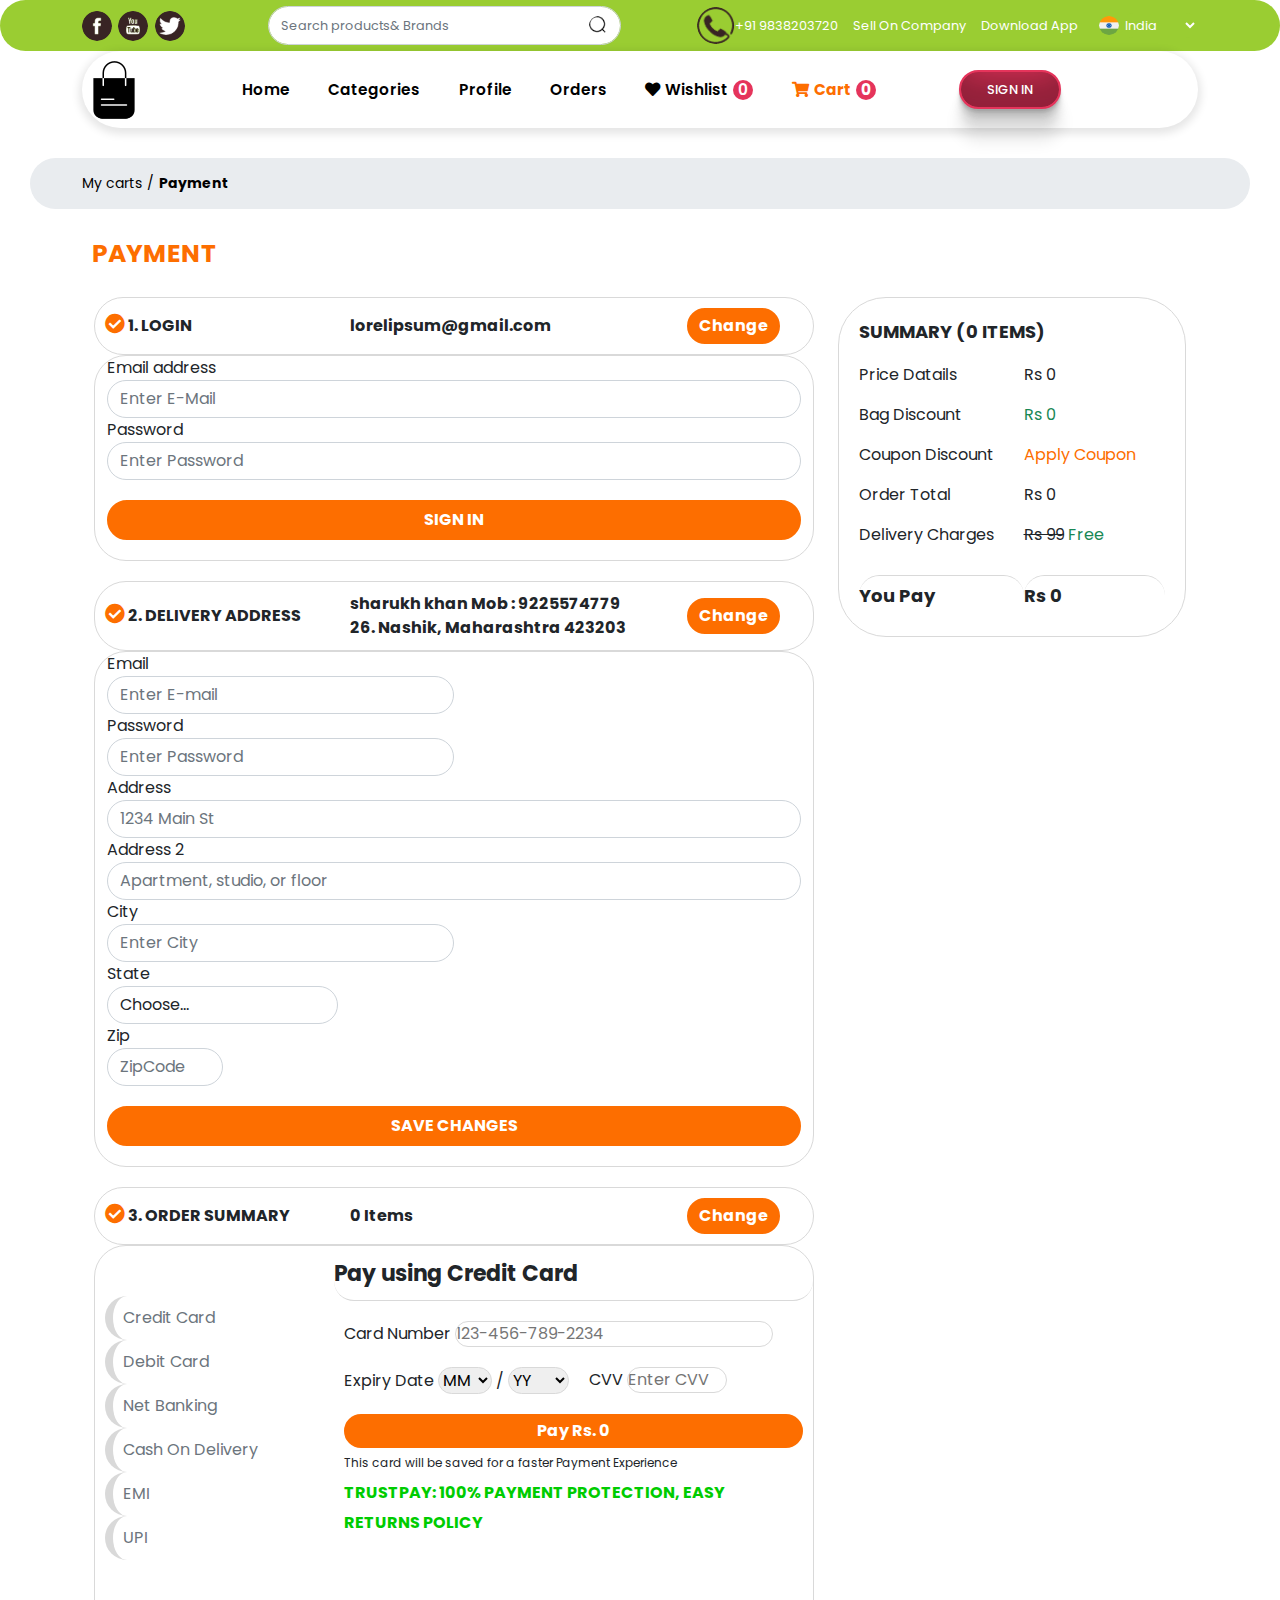
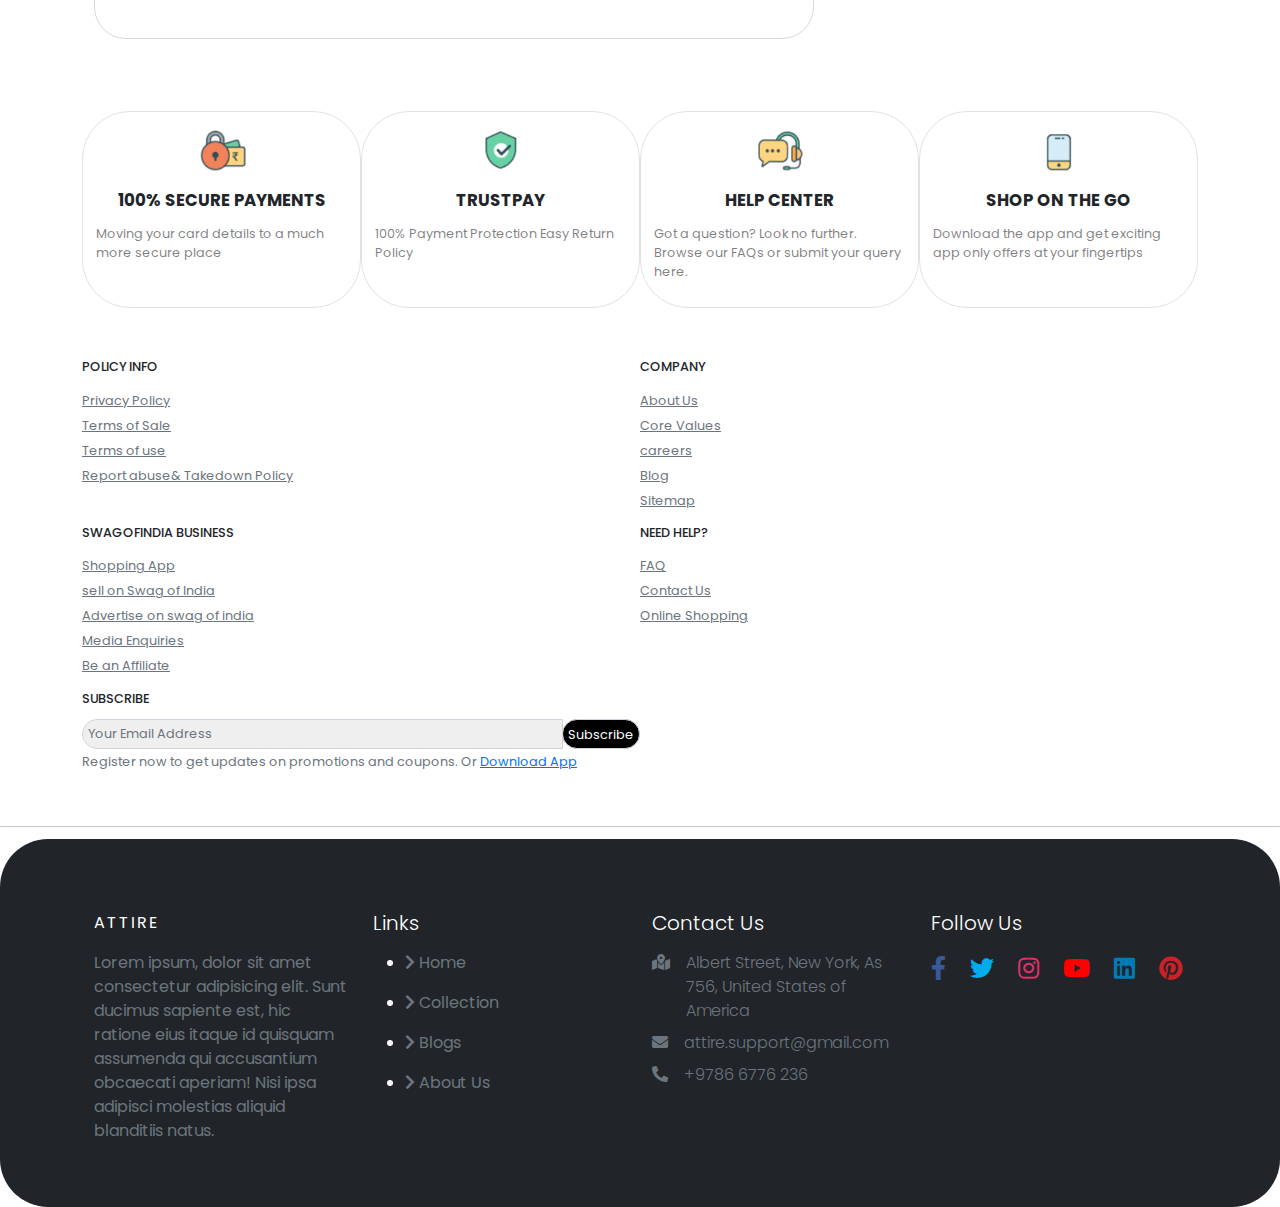
==== commit 95c8a289: "All files added" ====
--- a/checkout.html
+++ b/checkout.html
@@ -430,7 +430,7 @@
                                     </div>
                                 </div>
                                 <div class="d-flex flex-column payment-area">
-                                    <a class="d-flex" href="./thankyou.html"><button>Pay Rs. <span
+                                    <a class="d-flex" href="./payment.html"><button>Pay Rs. <span
                                                 id="finalPaymentButton">0</span></button></a>
                                     <span>This card will be saved for a faster Payment Experience</span>
                                     <span>TRUSTPAY: 100% PAYMENT PROTECTION, EASY RETURNS POLICY</span>
--- a/css/main.css
+++ b/css/main.css
@@ -1,505 +1,534 @@
-@import url("https://fonts.googleapis.com/css2?family=Kaisei+Tokumin:wght@400;500;700&family=Poppins:wght@300;400;500&display=swap");
-@import url(./my_carts.css);
-
-* {
-    border-radius: 3em;
-    transition: all 0.3s ease;
-    box-sizing: border-box;
-}
-
-:root {
-    --lg-font: "Kaisei Tokumin", serif;
-    --sm-font: "Poppins", sans-serif;
-    --pink: #e5345b;
-}
-
-body {
-    font-family: var(--sm-font);
-}
-
-/* button */
-.bg-primary {
-    background-color: var(--pink) !important;
-}
-
-.btn:not(.nav-btns button) {
-    background-color: #fff;
-    color: rgb(85, 85, 85);
-    padding: 10px 28px;
-    border-radius: 25px;
-    border: 1px solid rgb(85, 85, 85);
-    box-shadow: rgba(0, 0, 0, 0.17) 0px -23px 25px 0px inset,
-        rgba(0, 0, 0, 0.15) 0px -36px 30px 0px inset,
-        rgba(0, 0, 0, 0.1) 0px -79px 40px 0px inset, rgba(0, 0, 0, 0.06) 0px 2px 1px,
-        rgba(0, 0, 0, 0.09) 0px 4px 2px, rgba(0, 0, 0, 0.09) 0px 8px 4px,
-        rgba(0, 0, 0, 0.09) 0px 16px 8px, rgba(0, 0, 0, 0.09) 0px 32px 16px;
-}
-
-.btn:not(.nav-btns button):hover {
-    background-color: var(--pink);
-    color: #fff;
-    border-color: var(--pink);
-}
-
-/* text color */
-.text-primary {
-    color: var(--pink) !important;
-}
-
-/* navbar */
-.navbar {
-    -webkit-box-shadow: 0 3px 9px 3px rgba(0, 0, 0, 0.1);
-    box-shadow: 0 3px 9px 3px rgba(0, 0, 0, 0.1);
-    font-weight: 550;
-}
-
-.navbar-brand img {
-    width: 30px;
-}
-
-.navbar-brand span {
-    letter-spacing: 2px;
-    font-family: var(--lg-font);
-    transition: box-shadow var(--duration-default) ease-in-out;
-    font-weight: 900;
-}
-
-.nav-link:hover {
-    color: var(--pink) !important;
-    transition: box-shadow var(--duration-default) ease-in-out;
-}
-
-.nav-item {
-    border-bottom: 0.5px solid rgba(0, 0, 0, 0.05);
-}
-
-/* _____SIGN-IN MODAL_____ */
-
-.modal-content {
-    border-radius: 2em;
-    box-shadow: rgba(0, 0, 0, 0.17) 0px -23px 25px 0px inset,
-        rgba(255, 0, 0, 0.15) 0px -36px 30px 0px inset,
-        rgba(255, 0, 0, 0.1) 0px -79px 40px 0px inset, rgba(0, 0, 0, 0.06) 0px 2px 1px,
-        rgba(0, 255, 119, 0.09) 0px 4px 2px, rgba(0, 0, 0, 0.09) 0px 8px 4px,
-        rgba(255, 158, 141, 0.09) 0px 16px 8px, rgba(0, 0, 0, 0.09) 0px 32px 16px;
-}
-
-.btn-signin {
-    font-size: 1vw;
-    font-weight: 500;
-    background: var(--pink);
-    width: 8em;
-    height: 3em;
-    border-radius: 1.5em;
-    color: #ffffff;
-    border: 0.2em solid var(--pink);
-    padding: unset;
-    box-shadow: rgba(0, 0, 0, 0.17) 0px -23px 25px 0px inset,
-        rgba(0, 0, 0, 0.15) 0px -36px 30px 0px inset,
-        rgba(0, 0, 0, 0.1) 0px -79px 40px 0px inset, rgba(0, 0, 0, 0.06) 0px 2px 1px,
-        rgba(0, 0, 0, 0.09) 0px 4px 2px, rgba(0, 0, 0, 0.09) 0px 8px 4px,
-        rgba(0, 0, 0, 0.09) 0px 16px 8px, rgba(0, 0, 0, 0.09) 0px 32px 16px;
-}
-
-.btn-signin:hover {
-    background-color: #ffffff;
-    color: var(--pink);
-}
-
-/* this style sheet is used for header element of sign in modal */
-.modal.show {
-    padding-right: 0 !important;
-    border-radius: 2em;
-}
-
-.modal-header img {
-    width: 30em;
-    border-radius: 2em;
-}
-
-/* this style sheet is used for body element of sign in modal */
-.body-pills {
-    margin-bottom: 1.5em;
-}
-
-.login-pill,
-.create-account-pill {
-    width: 50%;
-    height: 2.5rem;
-    color: black;
-    font-weight: bold;
-    border: none;
-    display: flex;
-    justify-content: center;
-}
-
-.body-pills a:hover {
-    color: pink;
-}
-
-.body-pills .active {
-    color: #000000 !important;
-    background-color: #d1d1d1 !important;
-    border-radius: 3em;
-}
-
-.input-group-text {
-    border-top-right-radius: 2em;
-    border-bottom-right-radius: 2em;
-}
-
-.input-password {
-    margin-bottom: 1.5rem;
-}
-
-.important {
-    color: #fd6e00;
-}
-
-.form-control {
-    border-radius: 3em;
-}
-
-.sign-in-btn {
-    width: 100%;
-    border: 1px solid #fd6e00;
-    background-color: #fd6e00;
-    color: #ffffff;
-    font-weight: bold;
-    padding: 0.5rem 0.75rem;
-    height: 2.5rem;
-    margin-bottom: 1.5rem;
-}
-
-.sign-in-btn:hover {
-    background-color: #ffffff;
-    color: #fd6e00;
-}
-
-.FYP-btn {
-    width: 100%;
-    border: 1px solid #fd6e00;
-    color: gray;
-    font-weight: bold;
-    font-size: 0.8rem;
-    padding: 0.5rem 0.75rem;
-    height: 2.5rem;
-    margin-bottom: 2rem;
-}
-
-.FYP-btn:hover {
-    color: black;
-    background-color: rgb(220, 220, 220);
-}
-
-.create-account-btn-body {
-    width: 100%;
-    border: 1px solid #fd6e00;
-    background-color: #fd6e00;
-    color: #ffffff;
-    font-weight: bold;
-    padding: 0.5rem 0.75rem;
-    height: 2.5rem;
-    margin-bottom: 2rem;
-}
-
-.create-account-btn-body:hover {
-    background-color: #ffffff;
-    color: #fd6e00;
-}
-
-/* this style sheet element is used for footer element */
-.footer-btn-group {
-    width: 100%;
-}
-
-.modal-footer span {
-    font-weight: bold;
-    margin-bottom: 0.7rem;
-}
-
-.facebook-btn {
-    background-color: #3b5998;
-    color: #ffffff;
-    font-weight: bold;
-    width: 30%;
-    font-size: 1rem;
-}
-
-.twitter-btn {
-    background-color: #55acee;
-    color: #ffffff;
-    font-weight: bold;
-    width: 30%;
-    font-size: 1rem;
-}
-
-.google-btn {
-    background-color: #dd4b39;
-    color: #ffffff;
-    font-weight: bold;
-    width: 30%;
-    font-size: 1rem;
-}
-
-.footer-btn-group i {
-    letter-spacing: 0.2rem;
-}
-
-/* The @media screen rule is used in media queries to apply different styles for different media types/devices. */
-/* this query really means, is “If device minimum width is 200px to maximum width is 550px, then do {…}” */
-@media only screen and (min-width: 200px) and (max-width: 550px) {
-    .modal-header img {
-        width: 28vw;
-    }
-
-    .sign-in-btn,
-    .create-account-btn-body {
-        font-size: 3vw;
-    }
-
-    .login-pill,
-    .create-account-pill {
-        align-items: center;
-        font-size: 3vw;
-    }
-
-    .tab-pane label,
-    .tab-pane input {
-        font-size: 3vw !important;
-    }
-
-    .tab-pane input,
-    .input-password div {
-        height: 40px;
-    }
-
-    .modal-footer span {
-        font-size: 2.5vw;
-    }
-
-    .footer-btn-group button,
-    .FYP-btn {
-        font-size: 2.5vw;
-    }
-}
-
-/*___________________modal sign-in end___________________ */
-
-/* header */
-#header {
-    background: url(../images/banner-img-1.jpg) top/cover no-repeat;
-}
-
-.carousel-inner h1 {
-    font-size: 60px;
-    font-family: var(--lg-font);
-}
-
-.carousel-item .btn {
-    border-color: #fff !important;
-}
-
-.carousel-item .btn:hover {
-    border-color: var(--pink) !important;
-}
-
-/* title */
-.title h2::before {
-    position: absolute;
-    content: "";
-    width: 4px;
-    height: 50px;
-    background-color: var(--pink);
-    left: -20px;
-    top: 50%;
-    -webkit-transform: translateY(-50%);
-    -ms-transform: translateY(-50%);
-    transform: translateY(-50%);
-}
-
-/* collection */
-.active-filter-btn {
-    background-color: var(--pink) !important;
-    color: #fff !important;
-    border-color: var(--pink) !important;
-    transition: all 0.3s ease;
-    transform: scale(1.1);
-}
-
-.filter-button-group .btn:hover {
-    color: #fff !important;
-}
-
-.collection-img span {
-    top: 20px;
-    right: 20px;
-    width: 46px;
-    height: 46px;
-    border-radius: 50%;
-    /* transition: all 0.3s ease; */
-}
-
-.collection-img:hover img {
-    transform: scale(1.2);
-}
-
-/* special */
-.special-img span {
-    top: 20px;
-    right: 20px;
-}
-
-.special-list .btn {
-    padding: 8px 20px !important;
-}
-
-.special-img img {
-    transition: all 0.3s ease;
-}
-
-.special-img:hover img {
-    transform: scale(1.2);
-}
-
-/* offers */
-#offers {
-    background: url(../images/offer_img.jpg) center/cover no-repeat;
-    transition: all 0.3s ease;
-}
-
-#offers.row {
-    min-height: 60vh;
-    transition: all 0.3s ease;
-}
-
-.offers-content {
-    font-size: 28px;
-}
-
-.offers-content h2 {
-    font-size: 60px;
-    font-family: var(--lg-font);
-}
-
-.offers-content .btn {
-    border-color: transparent !important;
-}
-
-/* about */
-#about {
-    background-color: rgba(179, 179, 179, 179, 0.05);
-    transition: all 0.3s ease;
-}
-
-/* newsletter */
-#newsletter {
-    background-color: rgba(179, 179, 179, 179, 0.05);
-}
-
-#newsletter p {
-    max-width: 600px;
-}
-
-#newsletter .input-group {
-    max-width: 500px;
-}
-
-#newsletter .form-control {
-    border-top-left-radius: 25px;
-    border-bottom-left-radius: 25px;
-    height: 3em;
-}
-
-#newsletter .btn {
-    background-color: var(--pink);
-    color: #fff;
-    border-color: var(--pink);
-}
-
-#newsletter .btn:hover {
-    background-color: #000;
-    border-color: #000;
-}
-
-/* footer */
-footer .brand {
-    font-family: var(--pink);
-    letter-spacing: 2px;
-    transition: box-shadow var(--duration-default) ease-in-out;
-}
-
-footer a {
-    transition: color 0.3s ease;
-    transition: box-shadow var(--duration-default) ease-in-out;
-}
-
-footer a:hover {
-    color: var(--pink) !important;
-    transition: box-shadow var(--duration-default) ease-in-out;
-}
-
-/* blue button on bottom to reach the top again using JavaScript*/
-.scroll-top-btn {
-    background-color: #0099cc;
-    border-radius: 50%;
-    width: 50px;
-    height: 50px;
-    font-size: 1.5rem;
-    right: 25px;
-    bottom: 35px;
-    color: #ffffff;
-    position: fixed;
-    cursor: pointer;
-    display: none;
-    z-index: 1000;
-    border: 2px solid #0099cc;
-    padding: 1px;
-}
-
-.scroll-top-btn:hover {
-    box-shadow: 0px 0px 17px 0px var(--pink);
-}
-
-/* submenu style sheet when hover into header bottom navigation */
-.submenu {
-    list-style: none;
-    padding: 0 0.5vw;
-    display: none;
-    border-top: 0.3em solid #fd6e00;
-    position: absolute;
-    background-color: #ffffff;
-    z-index: 100;
-    width: 10%;
-    box-shadow: 0px 0px 20px -8px #fd6e00;
-    transition: ease 0.5s;
-    border-radius: 1.7em;
-}
-
-.submenu li a {
-    display: block;
-    font-size: 14px;
-}
-
-.submenu li {
-    margin-bottom: 0.5vw;
-}
-
-.headernav-menu:hover+.submenu,
-.submenu:hover {
-    display: block;
-}
-
-.submenu a:hover {
-    color: #fd6e00;
-    text-decoration: none;
-}
-
-/*______________________________________________________ */
-
-/* media queries */
-@media (min-width: 992px) {
-    .nav-item {
-        border-bottom: none;
-    }
+@import url("https://fonts.googleapis.com/css2?family=Kaisei+Tokumin:wght@400;500;700&family=Poppins:wght@300;400;500&display=swap");
+@import url(./my_carts.css);
+
+* {
+    border-radius: 3em;
+    transition: all 0.3s ease;
+    box-sizing: border-box;
+}
+
+:root {
+    --lg-font: "Kaisei Tokumin", serif;
+    --sm-font: "Poppins", sans-serif;
+    --pink: #e5345b;
+}
+
+body {
+    font-family: var(--sm-font);
+}
+
+/* button */
+.bg-primary {
+    background-color: var(--pink) !important;
+}
+
+.btn:not(.nav-btns button) {
+    background-color: #fff;
+    color: rgb(85, 85, 85);
+    padding: 10px 28px;
+    border-radius: 25px;
+    border: 1px solid rgb(85, 85, 85);
+    box-shadow: rgba(0, 0, 0, 0.17) 0px -23px 25px 0px inset,
+        rgba(0, 0, 0, 0.15) 0px -36px 30px 0px inset,
+        rgba(0, 0, 0, 0.1) 0px -79px 40px 0px inset, rgba(0, 0, 0, 0.06) 0px 2px 1px,
+        rgba(0, 0, 0, 0.09) 0px 4px 2px, rgba(0, 0, 0, 0.09) 0px 8px 4px,
+        rgba(0, 0, 0, 0.09) 0px 16px 8px, rgba(0, 0, 0, 0.09) 0px 32px 16px;
+}
+
+.btn:not(.nav-btns button):hover {
+    background-color: var(--pink);
+    color: #fff;
+    border-color: var(--pink);
+}
+
+/* text color */
+.text-primary {
+    color: var(--pink) !important;
+}
+
+/* navbar */
+.navbar {
+    -webkit-box-shadow: 0 3px 9px 3px rgba(0, 0, 0, 0.1);
+    box-shadow: 0 3px 9px 3px rgba(0, 0, 0, 0.1);
+    font-weight: 550;
+}
+
+.navbar-brand img {
+    width: 30px;
+}
+
+.navbar-brand span {
+    letter-spacing: 2px;
+    font-family: var(--lg-font);
+    transition: box-shadow var(--duration-default) ease-in-out;
+    font-weight: 900;
+}
+
+.nav-link:hover {
+    color: var(--pink) !important;
+    transition: box-shadow var(--duration-default) ease-in-out;
+}
+
+.nav-item {
+    border-bottom: 0.5px solid rgba(0, 0, 0, 0.05);
+}
+
+/* _____SIGN-IN MODAL_____ */
+
+.modal-content {
+    border-radius: 2em;
+    box-shadow: rgba(0, 0, 0, 0.17) 0px -23px 25px 0px inset,
+        rgba(255, 0, 0, 0.15) 0px -36px 30px 0px inset,
+        rgba(255, 0, 0, 0.1) 0px -79px 40px 0px inset,
+        rgba(0, 0, 0, 0.06) 0px 2px 1px, rgba(0, 255, 119, 0.09) 0px 4px 2px,
+        rgba(0, 0, 0, 0.09) 0px 8px 4px, rgba(255, 158, 141, 0.09) 0px 16px 8px,
+        rgba(0, 0, 0, 0.09) 0px 32px 16px;
+}
+
+.btn-signin {
+    font-size: 1vw;
+    font-weight: 500;
+    background: var(--pink);
+    width: 8em;
+    height: 3em;
+    border-radius: 1.5em;
+    color: #ffffff;
+    border: 0.2em solid var(--pink);
+    padding: unset;
+    box-shadow: rgba(0, 0, 0, 0.17) 0px -23px 25px 0px inset,
+        rgba(0, 0, 0, 0.15) 0px -36px 30px 0px inset,
+        rgba(0, 0, 0, 0.1) 0px -79px 40px 0px inset, rgba(0, 0, 0, 0.06) 0px 2px 1px,
+        rgba(0, 0, 0, 0.09) 0px 4px 2px, rgba(0, 0, 0, 0.09) 0px 8px 4px,
+        rgba(0, 0, 0, 0.09) 0px 16px 8px, rgba(0, 0, 0, 0.09) 0px 32px 16px;
+}
+
+.btn-signin:hover {
+    background-color: #ffffff;
+    color: var(--pink);
+}
+
+/* this style sheet is used for header element of sign in modal */
+.modal.show {
+    padding-right: 0 !important;
+    border-radius: 2em;
+}
+
+.modal-header img {
+    width: 30em;
+    border-radius: 2em;
+}
+
+/* this style sheet is used for body element of sign in modal */
+.body-pills {
+    margin-bottom: 1.5em;
+}
+
+.login-pill,
+.create-account-pill {
+    width: 50%;
+    height: 2.5rem;
+    color: black;
+    font-weight: bold;
+    border: none;
+    display: flex;
+    justify-content: center;
+}
+
+.body-pills a:hover {
+    color: pink;
+}
+
+.body-pills .active {
+    color: #000000 !important;
+    background-color: #d1d1d1 !important;
+    border-radius: 3em;
+}
+
+.close {
+    transition: all 1.5s ease-in-out;
+    color: rgb(255, 0, 0) !important;
+}
+
+.close:hover {
+    transform: rotate(360deg);
+    transform: scale(2);
+    color: black !important;
+}
+
+.input-group-text {
+    border-top-right-radius: 2em;
+    border-bottom-right-radius: 2em;
+}
+
+.input-password {
+    margin-bottom: 1.5rem;
+}
+
+.important {
+    color: #fd6e00;
+}
+
+.form-control {
+    border-radius: 3em;
+}
+
+.sign-in-btn {
+    width: 100%;
+    border: 1px solid #fd6e00;
+    background-color: #fd6e00;
+    color: #ffffff;
+    font-weight: bold;
+    padding: 0.5rem 0.75rem;
+    height: 2.5rem;
+    margin-bottom: 1.5rem;
+}
+
+.sign-in-btn:hover {
+    background-color: #ffffff;
+    color: #fd6e00;
+}
+
+.FYP-btn {
+    width: 100%;
+    border: 1px solid #fd6e00;
+    color: gray;
+    font-weight: bold;
+    font-size: 0.8rem;
+    padding: 0.5rem 0.75rem;
+    height: 2.5rem;
+    margin-bottom: 2rem;
+}
+
+.FYP-btn:hover {
+    color: black;
+    background-color: rgb(220, 220, 220);
+}
+
+.create-account-btn-body {
+    width: 100%;
+    border: 1px solid #fd6e00;
+    background-color: #fd6e00;
+    color: #ffffff;
+    font-weight: bold;
+    padding: 0.5rem 0.75rem;
+    height: 2.5rem;
+    margin-bottom: 2rem;
+}
+
+.create-account-btn-body:hover {
+    background-color: #ffffff;
+    color: #fd6e00;
+}
+
+/* this style sheet element is used for footer element */
+.footer-btn-group {
+    width: 100%;
+}
+
+.modal-footer span {
+    font-weight: bold;
+    margin-bottom: 0.7rem;
+}
+
+.facebook-btn {
+    background-color: #3b5998;
+    color: #ffffff;
+    font-weight: bold;
+    width: 30%;
+    font-size: 1rem;
+}
+
+.twitter-btn {
+    background-color: #55acee;
+    color: #ffffff;
+    font-weight: bold;
+    width: 30%;
+    font-size: 1rem;
+}
+
+.google-btn {
+    background-color: #dd4b39;
+    color: #ffffff;
+    font-weight: bold;
+    width: 30%;
+    font-size: 1rem;
+}
+
+.footer-btn-group i {
+    letter-spacing: 0.2rem;
+}
+
+.button.btn.facebook-btn {
+    color: #3b5998;
+}
+
+.button.btn.twitter-btn {
+    color: #55acee;
+}
+
+.button.btn.google-btn {
+    color: #dd4b39;
+}
+
+/* The @media screen rule is used in media queries to apply different styles for different media types/devices. */
+/* this query really means, is “If device minimum width is 200px to maximum width is 550px, then do {…}” */
+@media only screen and (min-width: 200px) and (max-width: 550px) {
+    .modal-header img {
+        width: 28vw;
+    }
+
+    .sign-in-btn,
+    .create-account-btn-body {
+        font-size: 3vw;
+    }
+
+    .login-pill,
+    .create-account-pill {
+        align-items: center;
+        font-size: 3vw;
+    }
+
+    .tab-pane label,
+    .tab-pane input {
+        font-size: 3vw !important;
+    }
+
+    .tab-pane input,
+    .input-password div {
+        height: 40px;
+    }
+
+    .modal-footer span {
+        font-size: 2.5vw;
+    }
+
+    .footer-btn-group button,
+    .FYP-btn {
+        font-size: 2.5vw;
+    }
+
+}
+
+.button.my-2.my-sm-0.btn-signin {
+    border-radius: 2em;
+}
+
+/*___________________modal sign-in end___________________ */
+
+/* header */
+#header {
+    background: url(../images/banner-img-1.jpg) top/cover no-repeat;
+}
+
+.carousel-inner h1 {
+    font-size: 60px;
+    font-family: var(--lg-font);
+}
+
+.carousel-item .btn {
+    border-color: #fff !important;
+}
+
+.carousel-item .btn:hover {
+    border-color: var(--pink) !important;
+}
+
+/* title */
+.title h2::before {
+    position: absolute;
+    content: "";
+    width: 4px;
+    height: 50px;
+    background-color: var(--pink);
+    left: -20px;
+    top: 50%;
+    -webkit-transform: translateY(-50%);
+    -ms-transform: translateY(-50%);
+    transform: translateY(-50%);
+}
+
+/* collection */
+.active-filter-btn {
+    background-color: var(--pink) !important;
+    color: #fff !important;
+    border-color: var(--pink) !important;
+    transition: all 0.3s ease;
+    transform: scale(1.1);
+}
+
+.filter-button-group .btn:hover {
+    color: #fff !important;
+}
+
+.collection-img span {
+    top: 20px;
+    right: 20px;
+    width: 46px;
+    height: 46px;
+    border-radius: 50%;
+    /* transition: all 0.3s ease; */
+}
+
+.collection-img:hover img {
+    transform: scale(1.2);
+}
+
+/* special */
+.special-img span {
+    top: 20px;
+    right: 20px;
+}
+
+.special-list .btn {
+    padding: 8px 20px !important;
+}
+
+.special-img img {
+    transition: all 0.3s ease;
+}
+
+.special-img:hover img {
+    transform: scale(1.2);
+}
+
+/* offers */
+#offers {
+    background: url(../images/offer_img.jpg) center/cover no-repeat;
+    transition: all 0.3s ease;
+}
+
+#offers.row {
+    min-height: 60vh;
+    transition: all 0.3s ease;
+}
+
+.offers-content {
+    font-size: 28px;
+}
+
+.offers-content h2 {
+    font-size: 60px;
+    font-family: var(--lg-font);
+}
+
+.offers-content .btn {
+    border-color: transparent !important;
+}
+
+/* about */
+#about {
+    background-color: rgba(179, 179, 179, 179, 0.05);
+    transition: all 0.3s ease;
+}
+
+/* newsletter */
+#newsletter {
+    background-color: rgba(179, 179, 179, 179, 0.05);
+}
+
+#newsletter p {
+    max-width: 600px;
+}
+
+#newsletter .input-group {
+    max-width: 500px;
+}
+
+#newsletter .form-control {
+    border-top-left-radius: 25px;
+    border-bottom-left-radius: 25px;
+    height: 3em;
+}
+
+#newsletter .btn {
+    background-color: var(--pink);
+    color: #fff;
+    border-color: var(--pink);
+}
+
+#newsletter .btn:hover {
+    background-color: #000;
+    border-color: #000;
+}
+
+/* footer */
+footer .brand {
+    font-family: var(--pink);
+    letter-spacing: 2px;
+    transition: box-shadow var(--duration-default) ease-in-out;
+}
+
+footer a {
+    transition: color 0.3s ease;
+    transition: box-shadow var(--duration-default) ease-in-out;
+}
+
+footer a:hover {
+    color: var(--pink) !important;
+    transition: box-shadow var(--duration-default) ease-in-out;
+}
+
+/* blue button on bottom to reach the top again using JavaScript*/
+.scroll-top-btn {
+    background-color: #0099cc;
+    border-radius: 50%;
+    width: 50px;
+    height: 50px;
+    font-size: 1.5rem;
+    right: 25px;
+    bottom: 35px;
+    color: #ffffff;
+    position: fixed;
+    cursor: pointer;
+    display: none;
+    z-index: 1000;
+    border: 2px solid #0099cc;
+    padding: 1px;
+}
+
+.scroll-top-btn:hover {
+    box-shadow: 0px 0px 17px 0px var(--pink);
+}
+
+/* submenu style sheet when hover into header bottom navigation */
+.submenu {
+    list-style: none;
+    padding: 0 0.5vw;
+    display: none;
+    border-top: 0.3em solid #fd6e00;
+    position: absolute;
+    background-color: #ffffff;
+    z-index: 100;
+    width: 10%;
+    box-shadow: 0px 0px 20px -8px #fd6e00;
+    transition: ease 0.5s;
+    border-radius: 1.7em;
+}
+
+.submenu li a {
+    display: block;
+    font-size: 14px;
+}
+
+.submenu li {
+    margin-bottom: 0.5vw;
+}
+
+.headernav-menu:hover+.submenu,
+.submenu:hover {
+    display: block;
+}
+
+.submenu a:hover {
+    color: #fd6e00;
+    text-decoration: none;
+}
+
+/*______________________________________________________ */
+
+/* media queries */
+@media (min-width: 992px) {
+    .nav-item {
+        border-bottom: none;
+    }
 }